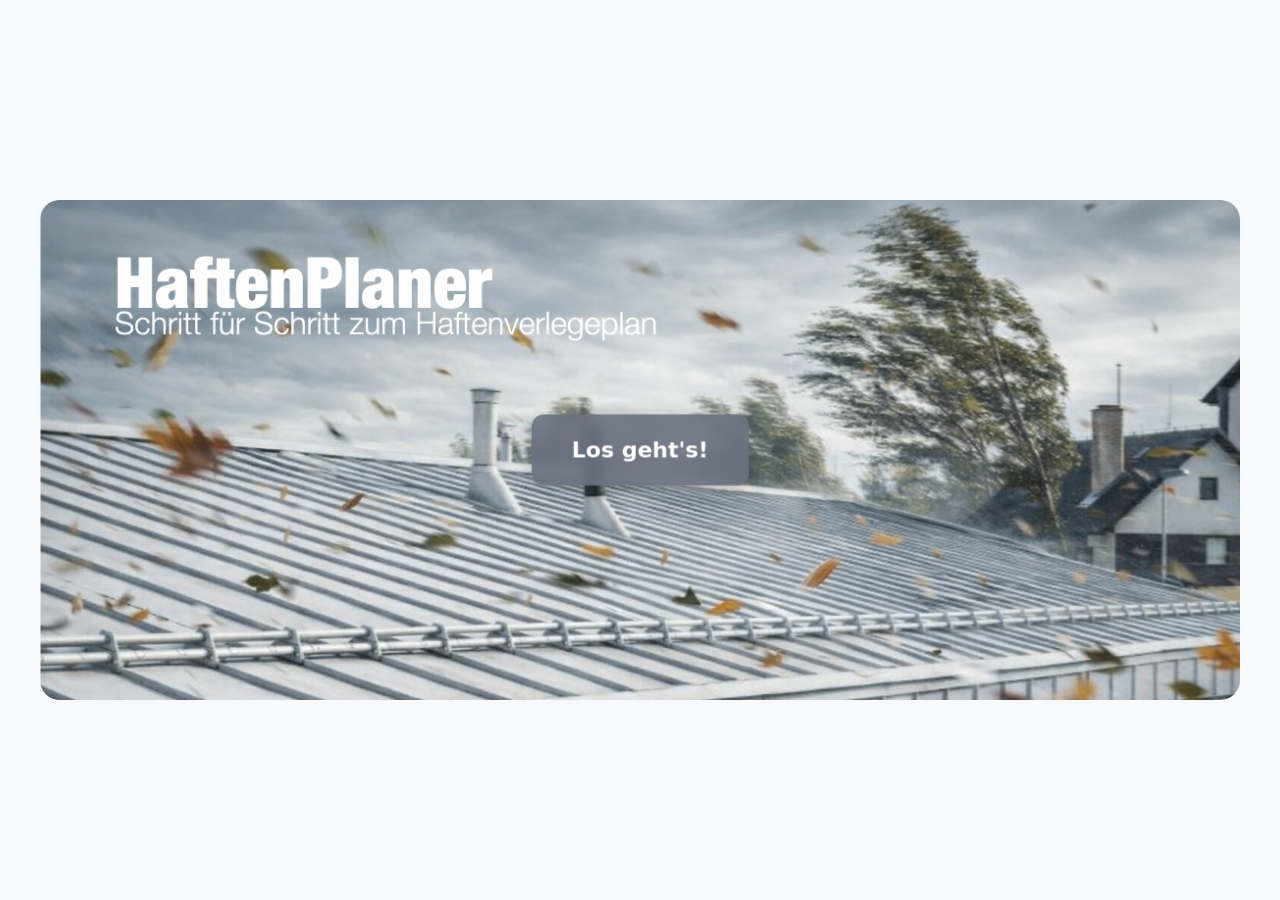
==== index.html @ 4fb02dac "Initial app setup for GitHub Pages" ====
<!DOCTYPE html>
<html lang="de">
  <head>
    <meta charset="UTF-8" />
    <meta name="viewport" content="width=device-width, initial-scale=1.0" />
    <title>Haftenverlegeplan verstehen</title>
    <link rel="stylesheet" href="css/styles.css" />
  </head>
  <body>
    <section id="landing-page" class="landing-page">
      <div class="image-container">
        <div id="welcome-banner" aria-hidden="true">
          <img
            class="welcome-hero-image"
            src="assets/images/welcome.jpg"
            alt="HaftenPlaner Startbild"
          />
        </div>
        <button id="enterApp" class="start-button" type="button">Los geht's!</button>
      </div>
    </section>

    <div id="app-content" class="hidden">
      <div class="app-shell">
        <div id="app-banner" class="hero-banner" aria-hidden="true">
          <div class="hero-overlay">
            <div class="hero-copy">
              <h1 class="hero-title">HaftenPlaner</h1>
              <p class="hero-subtitle">
                Schritt für Schritt zum Haftenverlegeplan am Beispiel
                <span class="hero-subtitle__accent">Pultdach</span>
              </p>
            </div>
            <div class="hero-top">
              <span class="hero-steps-label">Schritte</span>
            </div>
            <nav class="hero-steps" aria-label="Lernschritte" id="step-nav"></nav>
            <div id="example-bar" aria-label="Aktuelles Beispielgebäude">
              <span class="example-label">Beispielgebäude:</span>
              <span id="ex-roof" class="chip">Pultdach</span>
              <span id="ex-windzone" class="chip"></span>
              <span id="ex-height" class="chip"></span>
              <span id="ex-schar" class="chip"></span>
              <span id="ex-pitch" class="chip"></span>
              <span id="ex-e" class="chip"></span>
              <span id="ex-quarter" class="chip"></span>
              <span id="ex-tenth" class="chip"></span>
            </div>
          </div>
        </div>

        <main class="main-content">
          <section class="step-content content-card fade-enter" id="step-content" aria-live="polite"></section>
        </main>
      </div>
    </div>

    <div id="image-lightbox" class="image-lightbox" aria-hidden="true">
      <div class="image-lightbox__backdrop" data-lightbox-close="true"></div>
      <div class="image-lightbox__dialog" role="dialog" aria-modal="true" aria-label="Bildansicht">
        <button id="image-lightbox-close" class="image-lightbox__close" type="button" aria-label="Bild schließen">
          <span class="image-lightbox__close-glyph" aria-hidden="true">×</span>
        </button>
        <img id="image-lightbox-preview" class="image-lightbox__image" alt="" />
      </div>
    </div>

    <div id="example-lightbox" class="image-lightbox" aria-hidden="true">
      <div class="image-lightbox__backdrop" data-example-close="true"></div>
      <div class="image-lightbox__dialog example-lightbox__dialog" role="dialog" aria-modal="true" aria-label="Beispielansicht">
        <button id="example-lightbox-close" class="image-lightbox__close" type="button" aria-label="Beispiel schließen">
          <span class="image-lightbox__close-glyph" aria-hidden="true">×</span>
        </button>
        <div id="example-lightbox-content" class="example-lightbox__content"></div>
      </div>
    </div>

    <script src="js/app.js"></script>
  </body>
</html>
---- css/styles.css ----
:root {
  color-scheme: light;
  --bg: #f7f9fc;
  --card: #ffffff;
  --card-alt: #f1f4fb;
  --text: #222222;
  --muted: #555555;
  --primary: #2c5cc5;
  --accent: #27ae60;
  --border: #d9e2ec;
  --shadow: 0 8px 25px rgba(0, 0, 0, 0.08);
  --hero-glow: radial-gradient(circle at top right, rgba(44, 92, 197, 0.16), transparent 38%),
    radial-gradient(circle at bottom left, rgba(39, 174, 96, 0.14), transparent 28%);
}

* {
  box-sizing: border-box;
}

html {
  scroll-behavior: smooth;
}

body {
  margin: 0;
  min-height: 100vh;
  font-family: system-ui, -apple-system, Arial, sans-serif;
  line-height: 1.6;
  background:
    linear-gradient(180deg, rgba(255, 255, 255, 0.24), transparent 18%),
    var(--hero-glow),
    var(--bg);
  color: var(--text);
  transition: background 0.35s ease, color 0.35s ease;
}

#app-content {
  opacity: 0;
  transform: translateY(20px);
  transition: opacity 0.5s ease, transform 0.5s ease;
}

#app-content.hidden {
  display: none;
}

#app-content.visible {
  opacity: 1;
  transform: translateY(0);
}

button,
input {
  font: inherit;
}

button {
  cursor: pointer;
  border: 0;
  background: #2c5cc5;
  color: white;
  padding: 10px 20px;
  border-radius: 8px;
  transition: 0.2s;
}

button:hover {
  background: #1f4bb5;
}

.app-shell {
  width: min(1420px, calc(100% - 32px));
  margin: 0 auto;
  padding: 24px 0 56px;
}

.landing-page {
  height: 100vh;
  display: flex;
  justify-content: center;
  align-items: center;
  padding: 32px 16px;
  background: #f7f9fc;
  opacity: 1;
  transition: opacity 0.4s ease;
}

.image-container {
  position: relative;
  max-width: 1200px;
  width: 100%;
}

#welcome-banner {
  width: 100%;
  max-width: 1200px;
  margin: 40px auto;
  aspect-ratio: 2446 / 1020;
  height: auto;
  min-height: 0;
  max-height: none;
  position: relative;
  overflow: hidden;
  border-radius: 20px;
  background-color: #e5e7eb;
}

.welcome-hero-image {
  width: 100%;
  height: 100%;
  display: block;
  object-fit: contain;
  object-position: center;
  margin: 0;
  border-radius: 0;
  box-shadow: none;
}

.landing-page__inner {
  display: contents;
}

.landing-page__subtitle {
  display: none;
}

.app-topbar {
  display: flex;
  justify-content: flex-end;
  margin-bottom: 12px;
}

.eyebrow {
  margin: 0 0 10px;
  color: var(--primary);
  text-transform: uppercase;
  letter-spacing: 0.14em;
  font-size: 0.76rem;
  font-weight: 800;
}

h1,
h2,
h3,
.step-title,
.visual-card__title,
.result-box__title,
.checklist__title {
  font-family: system-ui, -apple-system, Arial, sans-serif;
  font-weight: 600;
  margin-bottom: 15px;
  letter-spacing: -0.02em;
}

h1 {
  margin: 0;
  font-size: clamp(2rem, 4vw, 3.4rem);
  line-height: 1.05;
}

.subtitle {
  margin: 12px 0 0;
  max-width: 700px;
  color: var(--muted);
  font-size: 1.05rem;
}

p {
  max-width: 700px;
  margin: 10px auto;
}

.hero-banner {
  height: 250px;
  margin-bottom: 25px;
}

#app-banner {
  width: min(100%, 1180px);
  height: 250px;
  margin: 0 0 20px;
  border-radius: 20px;
  overflow: hidden;
  position: sticky;
  top: 12px;
  background-image: url("../assets/images/BannerHaftenplaner.jpg?v=20260318");
  background-size: cover;
  background-position: 50% 62%;
  background-repeat: no-repeat;
  z-index: 12;
}

#app-banner::after {
  background: rgba(0, 0, 0, 0.2);
  z-index: 1;
}

#app-banner .hero-overlay {
  z-index: 2;
}

.hero-overlay {
  position: absolute;
  inset: 0;
  display: flex;
  flex-direction: column;
  justify-content: flex-start;
  padding: 20px;
  background: linear-gradient(
    to bottom,
    rgba(255, 255, 255, 0) 20%,
    rgba(255, 255, 255, 0.85) 100%
  );
}

.hero-copy {
  margin-bottom: 12px;
  max-width: min(700px, calc(100% - 560px));
  padding-top: 6px;
}

.hero-title {
  margin: 0 0 6px;
  font-family: "Helvetica Neue", Arial, sans-serif;
  font-size: clamp(2.8rem, 5vw, 4.6rem);
  font-weight: 900;
  font-stretch: condensed;
  letter-spacing: -0.04em;
  line-height: 0.95;
  color: rgba(255, 255, 255, 0.8);
  text-shadow: 0 10px 28px rgba(15, 23, 42, 0.18);
}

.hero-subtitle {
  margin: 0;
  max-width: 760px;
  font-family: "Helvetica Neue", Arial, sans-serif;
  font-size: clamp(1.02rem, 2vw, 1.32rem);
  font-weight: 300;
  letter-spacing: -0.01em;
  line-height: 1.18;
  color: rgba(255, 255, 255, 0.84);
  text-shadow: 0 8px 22px rgba(15, 23, 42, 0.16);
}

.hero-subtitle__accent {
  color: #b51700;
  font-weight: 500;
}

body.dark .hero-overlay,
body.dark-mode .hero-overlay {
  background: linear-gradient(
    to bottom,
    rgba(0, 0, 0, 0) 20%,
    rgba(0, 0, 0, 0.75) 100%
  );
}

.hero-top {
  display: flex;
  justify-content: flex-start;
  margin-bottom: 6px;
  max-width: calc(100% - 560px);
}

.hero-steps-label {
  font-family: "Helvetica Neue", Arial, sans-serif;
  font-size: 12px;
  font-weight: 700;
  letter-spacing: 1.2px;
  text-transform: uppercase;
  color: #6b7280;
}

body.dark .hero-steps-label,
body.dark-mode .hero-steps-label {
  color: #d1d5db;
}

.hero-steps {
  display: flex;
  gap: 10px;
  flex-wrap: wrap;
  justify-content: flex-start;
  align-items: center;
  margin-bottom: 0;
  max-width: calc(100% - 560px);
}

.hero-steps .step-nav__button {
  min-width: 46px;
  min-height: 42px;
  padding: 10px 14px;
  background: rgba(255, 255, 255, 0.8);
  backdrop-filter: blur(6px);
  border-radius: 12px;
  color: #222;
  border: none;
  font-weight: 600;
  box-shadow: 0 8px 18px rgba(0, 0, 0, 0.08);
  transition: all 0.25s ease;
  transform: scale(1);
}

.hero-steps .step-nav__button:hover,
.hero-steps .step-nav__button:focus-visible {
  background: rgba(255, 255, 255, 0.92);
  color: #222;
  outline: none;
  transform: scale(1.05);
}

.hero-steps .step-nav__button.is-active {
  background: linear-gradient(135deg, #3b82f6, #6366f1);
  color: white;
  transform: scale(1.12);
  animation: pulseStep 0.4s ease;
  box-shadow:
    0 0 0 2px rgba(255, 255, 255, 0.4),
    0 8px 20px rgba(59, 130, 246, 0.35);
}

body.dark .hero-steps .step-nav__button,
body.dark-mode .hero-steps .step-nav__button {
  background: rgba(30, 30, 30, 0.7);
  color: #e5e7eb;
}

body.dark .hero-steps .step-nav__button.is-active,
body.dark-mode .hero-steps .step-nav__button.is-active {
  box-shadow:
    0 0 0 2px rgba(255, 255, 255, 0.15),
    0 8px 20px rgba(59, 130, 246, 0.25);
}

@keyframes pulseStep {
  0% {
    transform: scale(1.12);
  }
  50% {
    transform: scale(1.18);
  }
  100% {
    transform: scale(1.12);
  }
}

.main-content {
  display: flex;
  justify-content: flex-start;
  width: min(100%, 1180px);
  max-width: 1180px;
  margin-right: 0;
}

#example-bar {
  position: absolute;
  top: 24px;
  right: 20px;
  width: min(560px, calc(100% - 620px));
  min-width: 480px;
  display: flex;
  flex-wrap: wrap;
  align-content: flex-start;
  justify-content: flex-start;
  gap: 14px;
  align-items: center;
  padding: 18px 22px;
  background:
    linear-gradient(135deg, rgba(255, 255, 255, 0.2), rgba(255, 255, 255, 0.08)),
    rgba(255, 255, 255, 0.12);
  border: 1px solid rgba(255, 255, 255, 0.24);
  border-radius: 18px;
  box-shadow: 0 14px 30px rgba(36, 52, 71, 0.14);
  font-weight: 500;
  z-index: 2;
  backdrop-filter: blur(14px);
  max-height: 210px;
  overflow: hidden;
  transition:
    opacity 0.4s ease,
    transform 0.4s ease,
    max-height 0.4s ease,
    padding-top 0.4s ease,
    padding-bottom 0.4s ease,
    border-width 0.4s ease;
}

#example-bar.hidden {
  opacity: 0;
  transform: translateY(-10px);
  pointer-events: none;
  max-height: 0;
  padding-top: 0;
  padding-bottom: 0;
  border-width: 0;
}

#example-bar span {
  min-height: 46px;
  display: inline-flex;
  align-items: center;
  font-size: 16px;
  background: rgba(255, 255, 255, 0.96);
  color: #1f2937;
  padding: 10px 16px;
  border-radius: 12px;
  border: 1px solid rgba(47, 128, 237, 0.08);
  box-shadow: 0 6px 16px rgba(36, 52, 71, 0.08);
  transition: transform 0.25s ease, box-shadow 0.25s ease, background 0.25s ease;
}

.chip.active {
  background: #dcfce7;
  color: #166534;
  border: 1px solid rgba(22, 101, 52, 0.2);
  font-weight: 600;
  box-shadow: 0 4px 10px rgba(34, 197, 94, 0.2);
}

.example-label {
  font-weight: 600;
  color: rgba(255, 255, 255, 0.92);
  margin-right: 0;
  background: transparent;
  box-shadow: none;
  padding: 0;
}

body.dark #example-bar,
body.dark-mode #example-bar {
  background:
    linear-gradient(135deg, rgba(44, 92, 197, 0.16), rgba(39, 174, 96, 0.1)),
    rgba(30, 30, 30, 0.92);
  border-color: rgba(255, 255, 255, 0.08);
}

body.dark #example-bar span,
body.dark-mode #example-bar span {
  background: rgba(30, 30, 30, 0.88);
  color: #e5e7eb;
  border-color: rgba(255, 255, 255, 0.08);
  box-shadow: none;
}

body.dark .chip.active,
body.dark-mode .chip.active {
  background: #1f3d2b;
  color: #d1fae5;
  border: 1px solid rgba(16, 185, 129, 0.3);
  box-shadow: 0 4px 10px rgba(16, 185, 129, 0.16);
}

body.dark .example-label,
body.dark-mode .example-label {
  background: transparent;
  color: #d1d5db;
}

#example-bar span.is-new {
  animation: examplePulse 0.7s ease;
  background: color-mix(in srgb, var(--accent) 16%, white);
  border-color: color-mix(in srgb, var(--accent) 34%, transparent);
  box-shadow: 0 10px 22px rgba(39, 174, 96, 0.16);
}

#example-bar span:empty {
  display: none;
}

@keyframes examplePulse {
  0% {
    transform: translateY(6px) scale(0.96);
    opacity: 0;
  }
  55% {
    transform: translateY(-2px) scale(1.03);
    opacity: 1;
  }
  100% {
    transform: translateY(0) scale(1);
    opacity: 1;
  }
}

.content-card {
  width: min(1220px, 100%);
  padding: clamp(22px, 4vw, 38px);
  background: var(--card);
  border: 1px solid var(--border);
  border-radius: 20px;
  box-shadow: var(--shadow);
  overflow: visible;
  margin-top: 10px;
}

.content-card.no-example {
  margin-top: 0;
  padding-top: 10px;
}

.step-content {
  background: #ffffff;
  border-radius: 20px;
  box-shadow: 0 10px 25px rgba(0, 0, 0, 0.05);
}

body.dark .step-content,
body.dark-mode .step-content {
  background: #1e1e1e;
  box-shadow: none;
}

.step {
  margin: 0;
}

section {
  margin-top: 0;
}

.step-inner {
  max-width: 1100px;
  margin: 0 auto;
  padding: 20px 25px;
}

.fade-enter {
  animation: fadeSlide 0.4s ease;
}

@keyframes fadeSlide {
  from {
    opacity: 0;
    transform: translateY(10px);
  }
  to {
    opacity: 1;
    transform: translateY(0);
  }
}

.hero-grid,
.step-grid,
.final-grid {
  display: grid;
  gap: 24px;
}

.hero-grid {
  grid-template-columns: 1.1fr 0.9fr;
  align-items: center;
}

.step-grid {
  grid-template-columns: 1.05fr 0.95fr;
}

.step-grid--step2 {
  grid-template-columns: minmax(0, 0.96fr) minmax(0, 1.04fr);
  column-gap: 30px;
  align-items: center;
}

.step-grid--step2 > * {
  min-width: 0;
}

.step-grid--step5 {
  grid-template-columns: minmax(0, 1.08fr) minmax(360px, 0.92fr);
  align-items: start;
}

.step-grid--windzone {
  align-items: center;
}

.final-grid {
  grid-template-columns: 1fr 0.95fr;
}

.step-tag {
  display: inline-flex;
  align-items: center;
  gap: 8px;
  padding: 0;
  border-radius: 0;
  background: transparent;
  color: var(--primary);
  font-weight: 600;
  letter-spacing: 1px;
  text-transform: uppercase;
  font-size: 14px;
}

.step-title {
  margin: 16px 0 12px;
  font-size: clamp(1.7rem, 3vw, 2.6rem);
}

.lead,
.step-copy p,
.checklist-note,
.result-box p,
.info-list li,
.callout,
.formula-box,
.interactive-panel p,
.visual-caption {
  color: var(--muted);
  line-height: 1.7;
}

.step-copy p,
.lead {
  margin: 0 0 14px;
}

.button-row {
  display: flex;
  flex-wrap: wrap;
  gap: 12px;
  margin-top: 28px;
}

.button-row--center {
  justify-content: center;
}

.primary-btn,
.secondary-btn,
.ghost-btn {
  display: inline-flex;
  align-items: center;
  justify-content: center;
  gap: 10px;
  min-height: 44px;
  padding: 10px 20px;
  border-radius: 8px;
  font-weight: 600;
  transition: transform 0.25s ease, box-shadow 0.25s ease, background 0.25s ease;
}

.primary-btn {
  background: #2c5cc5;
  color: #fff;
  box-shadow: 0 8px 20px rgba(44, 92, 197, 0.2);
}

.secondary-btn {
  background: #2c5cc5;
  color: #fff;
  border: none;
}

.ghost-btn {
  background: #2c5cc5;
  color: #fff;
  border: none;
}

.primary-btn:hover,
.secondary-btn:hover,
.ghost-btn:hover {
  transform: translateY(-2px);
}

.primary-button {
  display: inline-flex;
  align-items: center;
  justify-content: center;
  background: #2c5cc5;
  color: white;
  padding: 14px 28px;
  border-radius: 8px;
  border: none;
  font-size: 18px;
  font-weight: 800;
  cursor: pointer;
  transition: transform 0.2s ease, box-shadow 0.2s ease;
  box-shadow: 0 8px 20px rgba(44, 92, 197, 0.2);
}

.primary-button:hover {
  transform: translateY(-2px);
  box-shadow: 0 6px 14px rgba(0, 0, 0, 0.15);
}

.start-button {
  position: absolute;
  top: 50%;
  left: 50%;
  transform: translate(-50%, -50%);
  z-index: 3;
  background: rgba(107, 114, 128, 0.9);
  color: white;
  padding: 18px 40px;
  border-radius: 12px;
  border: none;
  font-size: 22px;
  font-weight: 800;
  margin-top: 0;
  cursor: pointer;
  transition: all 0.2s ease;
  backdrop-filter: blur(6px);
  box-shadow: 0 6px 20px rgba(0, 0, 0, 0.2);
}

.start-button:hover {
  background: #4b5563;
  transform: translate(-50%, -50%) scale(1.03);
  box-shadow: 0 6px 20px rgba(0, 0, 0, 0.2);
}

body.dark-mode .start-button {
  background: rgba(107, 114, 128, 0.9);
}

img {
  margin: 30px auto;
  display: block;
  border-radius: 10px;
  box-shadow: 0 10px 30px rgba(0, 0, 0, 0.15);
}

.welcome-image {
  width: 100%;
  border-radius: 12px;
  box-shadow: 0 15px 40px rgba(0, 0, 0, 0.2);
  margin-bottom: 0;
  animation: fadeIn 1s ease;
}

@keyframes fadeIn {
  from {
    opacity: 0;
    transform: translateY(20px);
  }
  to {
    opacity: 1;
    transform: translateY(0);
  }
}

.windzone-visual {
  display: flex;
  justify-content: center;
}

.windzone-copy {
  max-width: 100%;
  margin: 0;
  text-align: left;
}

.windzone-map {
  display: block;
  margin: 0;
  max-width: 700px;
  width: 100%;
  border-radius: 10px;
  box-shadow: 0 10px 30px rgba(0, 0, 0, 0.15);
}

.step1-body {
  margin-top: 0;
  display: grid;
  grid-template-columns: minmax(0, 1fr) minmax(360px, 0.95fr);
  gap: 24px;
  align-items: start;
}

.step1-image {
  position: relative;
  width: 100%;
}

.image-click-badge {
  position: absolute;
  top: 14px;
  right: 14px;
  z-index: 1;
  display: inline-flex;
  align-items: center;
  justify-content: center;
  width: 58px;
  height: 58px;
  border-radius: 999px;
  background: rgba(107, 114, 128, 0.92);
  color: #f8fafc;
  font-size: 0.88rem;
  font-weight: 800;
  letter-spacing: 0.02em;
  box-shadow: 0 10px 24px rgba(15, 23, 42, 0.16);
  pointer-events: none;
}

.example-image {
  display: block;
  margin: 30px auto;
  max-width: 900px;
  width: 95%;
  border-radius: 10px;
  box-shadow: 0 12px 30px rgba(0, 0, 0, 0.18);
}

.centered-step {
  max-width: 900px;
  margin: 0 auto;
  text-align: center;
}

.centered-step p {
  max-width: 750px;
  margin: 0 auto 18px auto;
  text-align: center;
}

.centered-step .example-image {
  display: block;
  margin: 30px auto;
  max-width: 900px;
  width: 95%;
}

.step3-layout {
  width: 100%;
  max-width: none;
  margin: 0;
  text-align: left;
  box-shadow: none;
}

.step3-body {
  display: grid;
  grid-template-columns: minmax(0, 1fr) minmax(300px, 0.9fr);
  gap: 24px;
  align-items: start;
}

.step3-layout p {
  max-width: none;
  margin: 0 0 18px;
  text-align: left;
}

#step3 h2,
#step3 h3 {
  text-align: left;
}

.step3-layout .result-box {
  text-align: left;
  max-width: 420px;
  padding: 14px 16px;
  margin-top: 0;
  justify-self: end;
}

.step3-layout .example-image {
  display: block;
  margin: 14px auto 0;
  max-width: 390px;
  width: 100%;
}

#step3 .example-text {
  max-width: 720px;
  margin: 20px 0 0;
  text-align: left;
}

.expandable-example {
  position: relative;
  cursor: zoom-in;
  transition: transform 0.25s ease, box-shadow 0.25s ease;
}

.expandable-example:hover {
  transform: translateY(-2px);
  box-shadow: 0 18px 36px rgba(15, 23, 42, 0.16);
}

.example-click-badge {
  top: 16px;
  right: 16px;
}

.step-panel {
  display: grid;
  gap: 24px;
}

.step2-visual-layout {
  display: block;
  justify-self: end;
  width: 100%;
  max-width: 500px;
  margin-left: auto;
}

.graphic-container {
  width: 100%;
  max-width: 500px;
  overflow: hidden;
  border-radius: 20px;
  position: relative;
}

.graphic-container img,
.graphic-container canvas,
.graphic-container svg {
  width: 100%;
  height: auto;
  display: block;
}

.simulation-wrapper {
  position: relative;
  width: 100%;
}

.wind-container {
  display: flex;
  gap: 20px;
  align-items: center;
}

.wind-area {
  position: relative;
  width: 100%;
  height: 320px;
  border-radius: 16px;
  background: white;
  overflow: hidden;
  border: 1px solid var(--border);
}

.wind-gradient {
  position: absolute;
  width: 100%;
  height: 100%;
  background: linear-gradient(
    to top,
    rgba(59, 130, 246, 0.05),
    rgba(59, 130, 246, 0.15),
    rgba(59, 130, 246, 0.25)
  );
  transition: opacity 0.3s ease, background 0.3s ease;
}

.building {
  position: absolute;
  bottom: 0;
  right: 60px;
  width: 90px;
  height: 60%;
  background: #d1d5db;
  border-radius: 6px 6px 0 0;
  transition: height 0.3s ease, box-shadow 0.3s ease;
}

.building::before {
  content: "";
  position: absolute;
  top: -14px;
  left: -4px;
  width: 98px;
  height: 16px;
  background: #bfc7d4;
  clip-path: polygon(0 100%, 14% 28%, 100% 0, 100% 100%);
  border-radius: 6px 6px 0 0;
}

.wind-lines {
  position: absolute;
  inset: 0;
  pointer-events: none;
}

.arrow {
  position: absolute;
  display: flex;
  align-items: center;
  opacity: 0.6;
  transition: width 0.3s ease, opacity 0.3s ease, height 0.3s ease;
  animation: windMove 6s linear infinite;
}

.arrow::before {
  content: "";
  height: 100%;
  background: linear-gradient(to right, rgba(107, 114, 128, 0.4), rgba(107, 114, 128, 0.9));
  border-radius: 50px;
  flex-grow: 1;
}

.arrow::after {
  content: "";
  width: 0;
  height: 0;
  border-top: 6px solid transparent;
  border-bottom: 6px solid transparent;
  border-left: 10px solid #6b7280;
  margin-left: 4px;
}

.a1 { top: 70%; width: 60%; left: 0; height: 2px; opacity: 0.4; }
.a2 { top: 55%; width: 70%; left: 0; height: 3px; opacity: 0.5; }
.a3 { top: 40%; width: 80%; left: 0; height: 4px; opacity: 0.6; }
.a4 { top: 25%; width: 90%; left: 0; height: 6px; opacity: 0.8; }

@keyframes windMove {
  0% { transform: translateX(-10px); }
  100% { transform: translateX(10px); }
}

.label-top,
.label-bottom {
  position: absolute;
  left: 10px;
  font-size: 0.9rem;
  color: #475569;
  z-index: 2;
}

.label-top {
  top: 10px;
}

.label-bottom {
  bottom: 10px;
}

.height-slider {
  writing-mode: bt-lr;
  -webkit-appearance: slider-vertical;
  height: 260px;
  width: 24px;
  accent-color: var(--primary);
  cursor: pointer;
}

.wind-visual__meter {
  position: absolute;
  left: 14px;
  bottom: 36px;
  z-index: 2;
  display: grid;
  justify-items: center;
  padding: 8px 10px;
  border-radius: 12px;
  background: rgba(255, 255, 255, 0.9);
  border: 1px solid rgba(15, 23, 42, 0.08);
  box-shadow: 0 8px 20px rgba(15, 23, 42, 0.08);
}

.step-grid--step2 .info-list strong {
  font-family: system-ui, -apple-system, Arial, sans-serif;
  font-weight: 600;
}

.info-inline {
  margin-top: 12px;
  padding: 10px 14px;
  border-radius: 12px;
  background: #f3f4f6;
  max-width: 420px;
  min-height: 138px;
  display: grid;
  align-content: start;
  font-size: 14px;
  line-height: 1.4;
}

.info-inline strong {
  display: block;
  font-size: 13px;
  font-weight: 600;
  margin-bottom: 4px;
  color: #374151;
}

.info-inline p {
  margin: 0;
  font-size: 13px;
  color: #4b5563;
  min-height: 72px;
}

body.dark .wind-area,
body.dark-mode .wind-area {
  background: #1e1e1e;
}

body.dark .building,
body.dark-mode .building {
  background: #64748b;
}

body.dark .building::before,
body.dark-mode .building::before {
  background: #94a3b8;
}

body.dark .arrow::before,
body.dark-mode .arrow::before {
  background: linear-gradient(to right, rgba(148, 163, 184, 0.35), rgba(148, 163, 184, 0.9));
}

body.dark .arrow::after,
body.dark-mode .arrow::after {
  border-left-color: #94a3b8;
}

body.dark .label-top,
body.dark-mode .label-top,
body.dark .label-bottom,
body.dark-mode .label-bottom {
  color: #cbd5e1;
}

body.dark .wind-visual__meter,
body.dark-mode .wind-visual__meter {
  background: rgba(30, 30, 30, 0.88);
  border-color: rgba(255, 255, 255, 0.08);
  box-shadow: none;
}

body.dark .info-inline,
body.dark-mode .info-inline {
  background: #2a2a2a;
  color: #e5e7eb;
}

body.dark .info-inline strong,
body.dark-mode .info-inline strong {
  color: #f3f4f6;
}

body.dark .info-inline p,
body.dark-mode .info-inline p {
  color: #d1d5db;
}

.wind-height-visual__building {
  position: relative;
  overflow: hidden;
  width: 96px;
  height: 210px;
  border-radius: 18px 18px 8px 8px;
  background:
    linear-gradient(180deg, rgba(255, 255, 255, 0.96), rgba(220, 228, 238, 0.96)),
    repeating-linear-gradient(
      180deg,
      transparent 0 30px,
      rgba(36, 52, 71, 0.05) 30px 32px
    );
  border: 2px solid rgba(36, 52, 71, 0.22);
  box-shadow: 0 22px 38px rgba(15, 23, 42, 0.14);
  transition: height 0.25s ease, width 0.25s ease, box-shadow 0.25s ease;
}

.wind-height-visual__roof {
  position: absolute;
  left: -6px;
  right: -6px;
  top: -18px;
  height: 24px;
  background: linear-gradient(180deg, rgba(97, 118, 145, 0.96), rgba(68, 87, 112, 0.98));
  clip-path: polygon(6% 100%, 22% 14%, 78% 14%, 94% 100%);
  box-shadow: 0 8px 16px rgba(15, 23, 42, 0.18);
}

.wind-height-visual__building::before {
  content: '';
  position: absolute;
  inset: 16px 14px 36px;
  background:
    linear-gradient(rgba(120, 179, 255, 0.9), rgba(84, 150, 240, 0.9)) 0 0 / 18px 24px repeat,
    linear-gradient(90deg, rgba(255, 255, 255, 0.45) 0 2px, transparent 2px 18px) 0 0 / 18px 24px repeat,
    linear-gradient(rgba(255, 255, 255, 0.28) 0 2px, transparent 2px 24px) 0 0 / 18px 24px repeat;
  opacity: 0.9;
  border-radius: 8px;
  mask-image: linear-gradient(180deg, black 0%, black 88%, transparent 100%);
}

.wind-height-visual__building::after {
  content: '';
  position: absolute;
  left: 50%;
  bottom: 0;
  width: 24px;
  height: 30px;
  transform: translateX(-50%);
  border-radius: 8px 8px 0 0;
  background: linear-gradient(180deg, rgba(111, 131, 156, 0.92), rgba(72, 90, 114, 0.96));
  box-shadow: inset 0 0 0 1px rgba(255, 255, 255, 0.12);
}

.wind-height-visual__line {
  position: absolute;
  left: 12%;
  right: 28%;
  height: 32px;
  animation: windFlow 2.2s linear infinite;
  transform-origin: left center;
  filter: drop-shadow(0 2px 3px rgba(36, 52, 71, 0.08));
}

.wind-height-visual__line path {
  fill: none;
  stroke: rgba(36, 52, 71, 0.72);
  stroke-width: 3;
  stroke-linecap: round;
}

.wind-height-visual__line--1 { top: 84%; width: 22%; opacity: 0.2; animation-duration: 3.6s; transform: rotate(-2deg); }
.wind-height-visual__line--2 { top: 78%; width: 28%; opacity: 0.24; animation-duration: 3.3s; transform: rotate(1deg); }
.wind-height-visual__line--3 { top: 71%; width: 34%; opacity: 0.28; animation-duration: 3s; transform: rotate(-3deg); }
.wind-height-visual__line--4 { top: 64%; width: 40%; opacity: 0.34; animation-duration: 2.7s; transform: rotate(2deg); }
.wind-height-visual__line--5 { top: 57%; width: 48%; opacity: 0.4; animation-duration: 2.5s; transform: rotate(-2deg); }
.wind-height-visual__line--6 { top: 50%; width: 56%; opacity: 0.48; animation-duration: 2.2s; transform: rotate(2deg); }
.wind-height-visual__line--7 { top: 43%; width: 64%; opacity: 0.58; animation-duration: 1.95s; transform: rotate(-1deg); }
.wind-height-visual__line--8 { top: 36%; width: 72%; opacity: 0.68; animation-duration: 1.7s; transform: rotate(2deg); }
.wind-height-visual__line--9 { top: 29%; width: 80%; opacity: 0.76; animation-duration: 1.5s; transform: rotate(-2deg); }
.wind-height-visual__line--10 { top: 23%; width: 86%; opacity: 0.84; animation-duration: 1.35s; transform: rotate(2deg); }
.wind-height-visual__line--11 { top: 17%; width: 90%; opacity: 0.9; animation-duration: 1.2s; transform: rotate(-3deg); }
.wind-height-visual__line--12 { top: 11%; width: 94%; opacity: 0.96; animation-duration: 1.05s; transform: rotate(1deg); }

@keyframes windFlow {
  from {
    transform: translateX(-16px);
  }
  to {
    transform: translateX(16px);
  }
}

@keyframes windGustMid {
  0% {
    transform: translateX(-24px) translateY(0);
  }
  30% {
    transform: translateX(8px) translateY(-2px);
  }
  65% {
    transform: translateX(18px) translateY(1px);
  }
  100% {
    transform: translateX(28px) translateY(0);
  }
}

@keyframes windGustTop {
  0% {
    transform: translateX(-34px) translateY(0) scaleX(0.96);
  }
  20% {
    transform: translateX(2px) translateY(-4px) scaleX(1.02);
  }
  45% {
    transform: translateX(24px) translateY(2px) scaleX(1.08);
  }
  70% {
    transform: translateX(42px) translateY(-3px) scaleX(1.04);
  }
  100% {
    transform: translateX(56px) translateY(0) scaleX(0.98);
  }
}

.card,
.placeholder-image,
.visual-card,
.result-box,
.interactive-panel,
.checklist-box,
.warning-box,
.table-placeholder,
.simulation-card {
  background: white;
  padding: 20px;
  border-radius: 12px;
  box-shadow: 0 8px 25px rgba(0, 0, 0, 0.08);
  border: 1px solid var(--border);
}

.placeholder-image,
.visual-card {
  position: relative;
  min-height: 280px;
  overflow: hidden;
}

.placeholder-image::before,
.visual-card::before {
  content: '';
  position: absolute;
  inset: 0;
  background:
    linear-gradient(130deg, transparent 0%, rgba(255, 255, 255, 0.06) 45%, transparent 100%),
    repeating-linear-gradient(135deg, transparent 0 18px, rgba(47, 128, 237, 0.05) 18px 19px);
  pointer-events: none;
}

.placeholder-image__content,
.visual-card__content {
  position: relative;
  z-index: 1;
  display: flex;
  flex-direction: column;
  justify-content: flex-end;
  gap: 12px;
  height: 100%;
  padding: 24px;
}

.placeholder-label,
.visual-card__eyebrow {
  display: inline-flex;
  align-self: flex-start;
  padding: 7px 10px;
  border-radius: 999px;
  background: color-mix(in srgb, var(--primary) 13%, var(--card));
  color: var(--primary);
  font-size: 0.75rem;
  font-weight: 800;
  letter-spacing: 0.04em;
  text-transform: uppercase;
}

.visual-card__title,
.result-box__title,
.checklist__title {
  margin: 0;
  font-size: 1.2rem;
}

.info-list,
.checklist {
  margin: 0;
  padding: 0;
  list-style: none;
}

.info-list li,
.checklist li {
  display: flex;
  align-items: flex-start;
  gap: 12px;
  padding: 12px 0;
  border-bottom: 1px solid color-mix(in srgb, var(--border) 75%, transparent);
}

.info-list li:last-child,
.checklist li:last-child {
  border-bottom: 0;
}

.checklist-item {
  display: flex;
  align-items: center;
  gap: 14px;
  width: 100%;
  cursor: pointer;
}

.checklist-item input[type='checkbox'] {
  width: 18px;
  height: 18px;
  margin: 0;
  accent-color: var(--accent);
  cursor: pointer;
}

.checklist-item span {
  flex: 1;
}

.info-list strong,
.metric-chip strong {
  color: var(--text);
}

.zone-list {
  gap: 14px;
}

.zone-list li {
  justify-content: space-between;
  align-items: center;
}

.zone-badge {
  display: inline-block;
  background: #e8f1ff;
  color: #2c5cc5;
  padding: 4px 8px;
  border-radius: 6px;
  font-weight: 600;
  margin-left: 6px;
}

.zone-summary {
  margin-top: 16px;
}

.zone-explanation {
  display: grid;
  gap: 8px;
  margin: 18px 0 8px;
}

.zone-explanation p {
  margin: 0;
}

.step5-tools {
  display: grid;
  grid-template-columns: minmax(260px, 1fr) minmax(280px, 0.78fr);
  gap: 18px;
  align-items: start;
  margin-top: 16px;
}

.step5-tools > * {
  min-width: 0;
}

.zone-summary__row {
  display: flex;
  align-items: center;
  justify-content: space-between;
  gap: 16px;
  padding: 10px 0;
  border-bottom: 1px solid var(--border);
}

.zone-summary__row:last-child {
  border-bottom: 0;
}

.reference-figure {
  margin: 0;
  display: grid;
  gap: 12px;
  width: 100%;
  max-width: 100%;
}

.step5-reference {
  position: sticky;
  top: 320px;
  align-self: start;
  width: 100%;
  min-width: 0;
  max-width: 100%;
  margin-top: 140px;
  overflow: visible;
}

.reference-figure .visual-caption:empty {
  display: none;
}

.reference-image {
  display: block;
  width: 100%;
  max-width: 100%;
  min-height: 0;
  max-height: calc(100vh - 360px);
  object-fit: contain;
  border-radius: 24px;
  border: 1px solid var(--border);
  box-shadow: 0 16px 34px rgba(15, 23, 42, 0.14);
  background: color-mix(in srgb, var(--card-alt) 80%, white);
  padding: 12px;
}

.pitch-panel {
  display: grid;
  gap: 14px;
  align-self: start;
  min-width: 0;
  max-width: 320px;
  padding: 24px 26px;
}

.pitch-panel label {
  font-weight: 700;
}

.pitch-slider-wrap {
  position: relative;
  padding-top: 16px;
}

.pitch-slider-wrap input[type='range'] {
  width: 100%;
}

.pitch-threshold {
  position: absolute;
  top: 0;
  left: 62.5%;
  transform: translateX(-50%);
  display: grid;
  justify-items: center;
  gap: 6px;
  pointer-events: none;
}

.pitch-threshold__line {
  width: 2px;
  height: 28px;
  border-radius: 999px;
  background: #e63946;
  box-shadow: 0 0 0 3px rgba(230, 57, 70, 0.12);
}

.pitch-threshold__label {
  padding: 4px 8px;
  border-radius: 999px;
  background: rgba(230, 57, 70, 0.1);
  color: #b4232c;
  font-size: 0.76rem;
  font-weight: 800;
}

.metric-row {
  display: flex;
  flex-wrap: wrap;
  gap: 12px;
  margin: 18px 0 0;
}

.metric-chip {
  padding: 12px 14px;
  border-radius: 16px;
  background: color-mix(in srgb, var(--primary) 10%, var(--card));
  border: 1px solid color-mix(in srgb, var(--primary) 24%, var(--border));
}

.formula-grid,
.input-grid,
.result-grid,
.plan-grid {
  display: grid;
  gap: 16px;
}

.formula-grid {
  grid-template-columns: repeat(auto-fit, minmax(180px, 1fr));
  margin-bottom: 20px;
}

.formula-box,
.result-box,
.interactive-panel,
.checklist-box,
.warning-box,
.table-placeholder,
.simulation-card {
  padding: 20px;
}

.formula {
  font-size: 20px;
  font-weight: 600;
  margin: 12px 0;
}

.input-grid,
.result-grid {
  grid-template-columns: repeat(auto-fit, minmax(180px, 1fr));
}

label {
  display: grid;
  gap: 8px;
  font-weight: 700;
}

input[type='number'],
input[type='text'],
input[type='range'] {
  width: 100%;
}

input[type='number'],
input[type='text'] {
  padding: 12px 14px;
  color: var(--text);
  background: var(--card);
  border: 1px solid var(--border);
  border-radius: 14px;
}

.result-check {
  display: inline-flex;
  align-items: center;
  gap: 10px;
  margin-top: 4px;
  font-weight: 700;
}

.result-check input[type='checkbox'] {
  width: 18px;
  height: 18px;
  margin: 0;
  accent-color: var(--accent);
}

.input-hint {
  font-size: 13px;
  color: #6b7280;
  margin-top: 8px;
}

body.dark .input-hint,
body.dark-mode .input-hint {
  color: #9ca3af;
}

input[type='range'] {
  accent-color: var(--primary);
}

.result-box {
  display: grid;
  gap: 12px;
}

.result-value {
  font-family: system-ui, -apple-system, Arial, sans-serif;
  font-weight: 600;
  font-size: clamp(1.8rem, 4vw, 2.6rem);
  color: var(--accent);
}

.badge-row {
  display: flex;
  flex-wrap: wrap;
  gap: 10px;
}

.badge {
  display: inline-flex;
  align-items: center;
  gap: 8px;
  padding: 8px 12px;
  border-radius: 999px;
  background: color-mix(in srgb, var(--accent) 12%, var(--card));
  color: var(--text);
  border: 1px solid color-mix(in srgb, var(--accent) 32%, var(--border));
  font-weight: 700;
}

.plan-grid {
  grid-template-columns: repeat(5, minmax(0, 1fr));
  align-items: end;
  min-height: 220px;
}

.plan-column {
  border-radius: 16px 16px 10px 10px;
  background: linear-gradient(180deg, color-mix(in srgb, var(--primary) 24%, transparent), color-mix(in srgb, var(--primary) 8%, var(--card-alt)));
  border: 1px solid color-mix(in srgb, var(--primary) 18%, var(--border));
  position: relative;
}

.plan-column--edge {
  height: 94%;
}

.plan-column--mid {
  height: 58%;
}

.plan-column--transition {
  height: 76%;
}

.plan-column span {
  position: absolute;
  bottom: 12px;
  left: 50%;
  transform: translateX(-50%);
  font-size: 0.8rem;
  font-weight: 800;
}

.table-placeholder {
  display: grid;
  gap: 12px;
}

.table-row {
  display: grid;
  grid-template-columns: 1.2fr 1fr 1fr;
  gap: 12px;
  padding-bottom: 12px;
  border-bottom: 1px solid color-mix(in srgb, var(--border) 75%, transparent);
}

.table-row:last-child {
  padding-bottom: 0;
  border-bottom: 0;
}

.table-row span:first-child {
  font-weight: 700;
  color: var(--text);
}

.callout,
.merke {
  background: #e8f1ff;
  border-left: 4px solid #2c5cc5;
  padding: 12px;
  border-radius: 8px;
  margin: 20px auto;
  max-width: 650px;
}

.hinweis {
  background: #f1f4fb;
  padding: 12px;
  border-radius: 8px;
  margin: 20px auto;
  max-width: 650px;
}

.achtung,
.attention-box {
  background: #fff3cd;
  padding: 12px;
  border-radius: 8px;
  margin: 20px auto;
  max-width: 650px;
}

.pill-group {
  margin: 10px 0;
}

.pill {
  display: inline-block;
  padding: 6px 12px;
  border-radius: 999px;
  background: #e0f2fe;
  color: #0369a1;
  font-weight: 600;
  font-size: 0.9rem;
  margin: 4px 6px 4px 0;
  box-shadow: 0 2px 6px rgba(0, 0, 0, 0.08);
}

body.dark .pill,
body.dark-mode .pill {
  background: #1e3a8a;
  color: #bfdbfe;
}

.checklist-box {
  align-self: start;
}

.checklist li::before {
  content: none;
}

.warning-box {
  background: #fff3cd;
}

.step4-graphic {
  width: 100%;
  max-width: 700px;
  margin: 30px auto;
  background: transparent;
  border-radius: 0;
  padding: 0;
  box-shadow: none;
}

.step4-graphic img {
  display: block;
  width: 100%;
  height: auto;
  border-radius: 10px;
}

body.dark .step4-graphic,
body.dark-mode .step4-graphic {
  background: transparent;
  box-shadow: none;
}

.reference-image {
  display: block;
  width: 100%;
  border-radius: 12px;
}

.visual-placeholder {
  display: grid;
  align-content: center;
  justify-items: start;
  gap: 14px;
  min-height: 320px;
  padding: 32px;
  border: 1.5px dashed rgba(47, 128, 237, 0.3);
  border-radius: 18px;
  background: linear-gradient(135deg, rgba(47, 128, 237, 0.08), rgba(39, 174, 96, 0.08));
  color: var(--text);
}

.visual-placeholder--large {
  min-height: 360px;
}

.visual-placeholder__eyebrow {
  display: inline-flex;
  align-items: center;
  padding: 6px 12px;
  border-radius: 999px;
  background: rgba(47, 128, 237, 0.12);
  color: var(--primary);
  font-size: 0.82rem;
  font-weight: 700;
  letter-spacing: 0.08em;
  text-transform: uppercase;
}

.visual-placeholder strong {
  font-size: 1.4rem;
  line-height: 1.25;
}

.visual-placeholder p {
  max-width: 38rem;
  margin: 0;
}

.h5p-frame {
  width: 100%;
  max-width: 820px;
  height: 760px;
  border: none;
  margin: 20px auto;
  display: block;
  box-shadow: 0 10px 30px rgba(0, 0, 0, 0.15);
  border-radius: 10px;
  background: white;
  overflow: auto;
}

.step8-container {
  display: flex;
  flex-direction: column;
  gap: 25px;
}

.step8-text {
  text-align: left;
  max-width: 600px;
  margin: 0;
}

.step8-text p {
  margin-left: 0;
  margin-right: 0;
}

.step8-h5p {
  display: flex;
  justify-content: center;
}

.step8-input {
  display: flex;
  flex-direction: column;
  gap: 20px;
}

.step8-navigation {
  margin-top: 30px;
  display: flex;
  justify-content: center;
}

.next-button {
  padding: 12px 26px;
  border-radius: 12px;
  background: #3b82f6;
  color: white;
  border: none;
  font-weight: 600;
  cursor: pointer;
}

.input-group {
  max-width: 500px;
  margin: 40px auto 0;
  text-align: center;
  background: white;
  padding: 20px;
  border-radius: 12px;
  box-shadow: 0 8px 20px rgba(0, 0, 0, 0.08);
}

.input-group h3,
.input-group p {
  margin-left: auto;
  margin-right: auto;
}

.input-group input {
  width: 100%;
  padding: 10px;
  margin: 10px 0;
  border-radius: 6px;
  border: 1px solid #ccc;
}

.input-group button {
  margin-top: 10px;
  padding: 10px 20px;
  background: #2c5cc5;
  color: white;
  border: none;
  border-radius: 6px;
  cursor: pointer;
}

.input-section {
  margin-top: 25px;
  padding: 20px;
  border-radius: 16px;
  background: #f9fafb;
  box-shadow: 0 8px 20px rgba(0, 0, 0, 0.08);
}

.input-section h3,
.input-section p {
  margin-left: auto;
  margin-right: auto;
}

.input-grid--haften {
  display: grid;
  grid-template-columns: repeat(2, minmax(0, 1fr));
  gap: 15px;
  margin: 15px 0;
}

.input-grid--haften label {
  display: grid;
  gap: 8px;
  font-weight: 600;
  color: var(--text);
  text-align: left;
}

.input-grid--haften input {
  width: 100%;
  padding: 10px;
  border-radius: 10px;
  border: 1px solid #d1d5db;
  background: #ffffff;
  color: var(--text);
}

.input-feedback {
  margin-top: 12px;
  font-weight: 600;
}

.input-feedback.is-success {
  color: #1f9d55;
}

.input-feedback.is-error {
  color: #d62839;
}

.step7-container {
  display: grid;
  grid-template-columns: 1fr 1.2fr;
  gap: 20px;
  align-items: start;
}

.step7-text {
  font-size: 14px;
  line-height: 1.5;
  max-width: 400px;
  margin: 0;
  justify-self: start;
}

.step7-text p {
  margin-left: 0;
  margin-right: 0;
}

.step7-image img {
  width: 100%;
  border-radius: 12px;
  box-shadow: 0 8px 20px rgba(0, 0, 0, 0.08);
  cursor: zoom-in;
  transition: transform 0.25s ease, box-shadow 0.25s ease;
}

.guide-image {
  display: block;
  margin: 30px auto;
  max-width: 900px;
  width: 95%;
  border-radius: 10px;
  box-shadow: 0 12px 30px rgba(0, 0, 0, 0.15);
}

.step7-image img:hover,
.guide-image:hover {
  transform: scale(1.01);
  box-shadow: 0 14px 34px rgba(0, 0, 0, 0.18);
}

body.dark .image-click-badge,
body.dark-mode .image-click-badge {
  background: rgba(75, 85, 99, 0.94);
  color: #f8fafc;
}

.image-lightbox {
  position: fixed;
  inset: 0;
  display: flex;
  align-items: center;
  justify-content: center;
  padding: 28px;
  opacity: 0;
  pointer-events: none;
  transition: opacity 0.28s ease;
  z-index: 2000;
}

body.lightbox-open {
  overflow: hidden;
}

.image-lightbox.is-open {
  opacity: 1;
  pointer-events: auto;
}

.image-lightbox__backdrop {
  position: absolute;
  inset: 0;
  background: rgba(15, 23, 42, 0.72);
  backdrop-filter: blur(6px);
}

.image-lightbox__dialog {
  position: relative;
  width: min(92vw, 1400px);
  max-height: 90vh;
  transform: scale(0.96) translateY(12px);
  transition: transform 0.28s ease;
  z-index: 1;
}

.image-lightbox.is-open .image-lightbox__dialog {
  transform: scale(1) translateY(0);
}

.image-lightbox__image {
  width: 100%;
  max-height: 90vh;
  object-fit: contain;
  display: block;
  margin: 0;
  border-radius: 18px;
  box-shadow: 0 24px 60px rgba(0, 0, 0, 0.35);
}

.example-lightbox__dialog {
  width: min(92vw, 1100px);
}

.example-lightbox__content {
  max-height: 90vh;
  overflow: auto;
  padding: 4px;
}

.example-lightbox__content .result-box {
  margin: 0;
  max-width: none;
}

.image-lightbox__close {
  position: absolute;
  top: 14px;
  right: 14px;
  display: flex;
  align-items: center;
  justify-content: center;
  width: 44px;
  height: 44px;
  padding: 0;
  border: none;
  border-radius: 999px;
  background: rgba(17, 24, 39, 0.78);
  color: white;
  font-size: 28px;
  line-height: 1;
  cursor: pointer;
  z-index: 2;
  transition: transform 0.2s ease, background 0.2s ease;
}

.image-lightbox__close-glyph {
  display: block;
  font-size: 28px;
  line-height: 1;
  transform: translateY(-1px);
}

.image-lightbox__close:hover {
  background: rgba(17, 24, 39, 0.92);
  transform: scale(1.06);
}

body.dark .input-section,
body.dark-mode .input-section {
  background: #1e1e1e;
  box-shadow: none;
}

body.dark .warning-box,
body.dark-mode .warning-box,
body.dark .h5p-frame,
body.dark-mode .h5p-frame,
body.dark .input-group,
body.dark-mode .input-group {
  background: #1e1e1e;
  color: var(--text);
  box-shadow: none;
}

body.dark .input-group input,
body.dark-mode .input-group input,
body.dark .input-grid--haften input,
body.dark-mode .input-grid--haften input {
  background: #2a2a2a;
  color: #ffffff;
  border: 1px solid #444444;
}

body.dark .input-grid--haften label,
body.dark-mode .input-grid--haften label,
body.dark #result-feedback,
body.dark-mode #result-feedback,
body.dark #haften-result,
body.dark-mode #haften-result {
  color: var(--text);
}

.steps-container {
  max-width: 100%;
  margin: 0;
}

.step7-body {
  display: grid;
  grid-template-columns: 1fr;
  gap: 24px;
  align-items: start;
  margin-top: 24px;
}

.step-row {
  display: flex;
  align-items: center;
  margin: 10px 0;
}

.step-circle {
  width: 28px;
  height: 28px;
  border-radius: 50%;
  background: #2c5cc5;
  color: white;
  display: flex;
  align-items: center;
  justify-content: center;
  font-weight: bold;
  font-size: 12px;
  margin-right: 12px;
  box-shadow: 0 4px 10px rgba(0, 0, 0, 0.2);
  flex: 0 0 auto;
  transition: transform 0.2s ease;
}

.step-pill {
  background: #f1f4fb;
  padding: 8px 14px;
  border-radius: 25px;
  box-shadow: 0 4px 12px rgba(0, 0, 0, 0.1);
  font-size: 14px;
  font-weight: 700;
  color: #1f2937;
  transition: transform 0.2s ease;
}

.step-circle:hover {
  transform: scale(1.05);
}

.step-pill:hover {
  transform: translateY(-2px);
}

.wind-diagram {
  width: 100%;
  display: block;
}

.building-shape {
  fill: #e6e6e6;
  stroke: #111;
  stroke-width: 3;
  stroke-linejoin: round;
}

.roof-line {
  stroke: #000;
  stroke-width: 3;
  fill: none;
  stroke-linecap: round;
  stroke-linejoin: round;
}

.ground-line {
  stroke: #666;
  stroke-width: 2;
}

.wind-line {
  stroke: #000;
  stroke-width: 2;
  fill: none;
  opacity: 0.8;
  animation: airflow 4s linear infinite;
}

.wind-line--2 {
  animation-delay: -0.6s;
}

.wind-line--3 {
  animation-delay: -1.2s;
}

.wind-line--4 {
  animation-delay: -1.8s;
}

.wind-line--5 {
  animation-delay: -2.4s;
}

.wind-line--6 {
  animation-delay: -3s;
}

.vortex {
  stroke: #000;
  stroke-width: 2;
  fill: none;
  opacity: 0.9;
  transform-origin: 693px 111px;
  animation: vortexSpin 8s linear infinite;
}

.suction-arrow {
  stroke: #e63946;
  stroke-width: 2;
  fill: none;
  animation: suctionPulse 2.6s ease-in-out infinite;
}

.suction-arrow--2 {
  animation-delay: -0.5s;
}

.suction-arrow--3 {
  animation-delay: -1s;
}

.suction-arrow-head {
  fill: #e63946;
}

@keyframes airflow {
  0% {
    transform: translateX(-40px);
    opacity: 0;
  }
  50% {
    opacity: 1;
  }
  100% {
    transform: translateX(0);
    opacity: 1;
  }
}

@keyframes vortexSpin {
  from {
    transform: rotate(0deg);
  }
  to {
    transform: rotate(360deg);
  }
}

@keyframes suctionPulse {
  0%,
  100% {
    transform: translateY(0);
    opacity: 0.65;
  }
  50% {
    transform: translateY(-8px);
    opacity: 1;
  }
}

.simulation-controls {
  margin-top: 0;
}

.zone-calculator {
  display: grid;
  gap: 20px;
  margin-top: 24px;
}

.zone-calculator__actions {
  margin-top: 0;
}

.zone-results {
  display: grid;
  grid-template-columns: repeat(auto-fit, minmax(260px, 1fr));
  gap: 16px;
}

.zone-layout {
  display: grid;
  grid-template-columns: 1.18fr 0.82fr;
  gap: 24px;
  margin-top: 24px;
}

.zone-panel {
  display: grid;
  gap: 18px;
  padding: 20px;
  border: 1px solid var(--border);
  border-radius: 24px;
  background: linear-gradient(180deg, color-mix(in srgb, var(--card-alt) 76%, transparent), var(--card));
}

.zone-panel__header {
  display: grid;
  gap: 8px;
}

.roof-zone-visualization {
  position: relative;
  min-height: 460px;
  border-radius: 22px;
  overflow: hidden;
  border: 1px solid color-mix(in srgb, var(--primary) 18%, var(--border));
  background:
    radial-gradient(circle at top left, rgba(90, 169, 255, 0.11), transparent 30%),
    linear-gradient(180deg, rgba(234, 242, 252, 0.95), rgba(214, 226, 244, 0.82));
}

body[data-theme='dark'] .roof-zone-visualization {
  background:
    radial-gradient(circle at top left, rgba(90, 169, 255, 0.14), transparent 30%),
    linear-gradient(180deg, rgba(18, 26, 39, 0.96), rgba(26, 34, 47, 0.92));
}

.roof-zone-visualization canvas {
  display: block;
  width: 100%;
  height: auto;
}

.zone-note {
  margin: 0;
  color: var(--muted);
  line-height: 1.7;
}

.zone-panel--reference .placeholder-image {
  min-height: 320px;
}

.footer-note {
  margin-top: 24px;
  color: var(--muted);
  font-size: 0.95rem;
}

@media (max-width: 900px) {
  .hero-copy,
  .hero-top,
  .hero-steps {
    max-width: 100%;
  }

  .app-header,
  .hero-grid,
  .step-grid,
  .final-grid,
  .zone-layout {
    grid-template-columns: 1fr;
    flex-direction: column;
  }

  .main-content {
    margin-right: 0;
    max-width: 100%;
  }

  .app-header {
    align-items: stretch;
  }

  .step-nav {
    top: 8px;
    margin-bottom: 20px;
  }

  #example-bar {
    position: static;
    width: 100%;
    min-width: 0;
    max-height: 180px;
    padding: 12px 14px;
    gap: 10px;
    margin-top: auto;
    margin-bottom: 10px;
  }

  .step-nav__inner {
    padding: 10px;
    gap: 8px;
    border-radius: 18px;
  }

  .step-nav__button {
    min-width: 42px;
    min-height: 42px;
    padding: 0 12px;
    border-radius: 12px;
  }

  .wind-area {
    height: 300px;
  }

  .step2-visual-layout {
    gap: 16px;
  }

  .height-slider {
    height: 220px;
  }

  .building {
    right: 48px;
    width: 72px;
  }

  .building::before {
    width: 84px;
  }

  .step5-tools {
    grid-template-columns: 1fr;
  }

  .step-grid--step2,
  .step-grid--step5 {
    grid-template-columns: 1fr;
  }

  .step2-visual-layout,
  .graphic-container {
    max-width: 100%;
    margin-left: 0;
    justify-self: stretch;
  }

  .step5-reference {
    position: static;
    top: auto;
  }
}

@media (max-width: 900px) {
  .step-grid--step2 {
    grid-template-columns: 1fr;
  }

  .h5p-frame {
    max-width: 100%;
    height: 820px;
  }
}

@media (max-width: 768px) {
  .landing-page {
    min-height: 100svh;
    padding: 24px 14px;
  }

  .image-container {
    max-width: 420px;
    margin: 0 auto;
  }

  .hero-banner {
    height: 220px;
  }

  #welcome-banner {
    margin: 0 auto;
    width: 100%;
    height: auto;
    aspect-ratio: 2446 / 1020;
    border-radius: 18px;
  }

  .start-button {
    top: auto;
    bottom: 14px;
    left: 50%;
    width: min(68vw, 240px);
    padding: 12px 18px;
    font-size: 18px;
    line-height: 1.1;
    transform: translateX(-50%);
    border-radius: 14px;
  }

  .start-button:hover {
    transform: translateX(-50%) scale(1.02);
  }

  #app-banner {
    position: static;
    top: auto;
    height: auto;
    min-height: 250px;
    margin-bottom: 14px;
    background-position: 50% 20%;
    border-radius: 18px;
  }

  .hero-overlay {
    padding: 16px;
  }

  .hero-copy {
    max-width: 100%;
    margin-bottom: 10px;
    padding-top: 0;
  }

  .hero-title {
    font-size: clamp(2rem, 12vw, 3rem);
  }

  .hero-subtitle {
    max-width: 100%;
    font-size: 1rem;
    line-height: 1.12;
  }

  .hero-steps {
    justify-content: flex-start;
    gap: 8px;
    margin-bottom: 12px;
  }

  .hero-top {
    justify-content: flex-start;
    margin-bottom: 6px;
  }

  .hero-steps .step-nav__button {
    min-width: 44px;
    min-height: 44px;
    padding: 8px 12px;
    border-radius: 12px;
  }

  .step-inner {
    padding: 18px 16px;
  }

  #example-bar {
    position: static;
    width: 100%;
    min-width: 0;
    max-height: none;
    flex-direction: column;
    align-items: flex-start;
    gap: 8px;
    padding: 12px 14px;
    margin-top: auto;
  }

  #example-bar span {
    min-height: 36px;
    font-size: 14px;
    padding: 7px 11px;
  }

  .step7-container {
    grid-template-columns: 1fr;
  }

  .step7-text {
    max-width: 100%;
  }

  .step7-body {
    grid-template-columns: 1fr;
  }

  .step1-body {
    grid-template-columns: 1fr;
  }

  .step3-body {
    grid-template-columns: 1fr;
  }

  .step3-layout .result-box {
    justify-self: stretch;
    max-width: 100%;
  }
}

@media (max-width: 640px) {
  .landing-page {
    padding: 16px;
  }

  .app-shell {
    width: min(100% - 18px, 100%);
    padding-top: 14px;
  }

  .app-header {
    gap: 14px;
    margin-bottom: 18px;
  }

  .eyebrow {
    letter-spacing: 0.1em;
    font-size: 0.68rem;
  }

  h1 {
    font-size: clamp(1.7rem, 9vw, 2.4rem);
  }

  .subtitle {
    font-size: 0.96rem;
    margin-top: 10px;
  }

  .content-card {
    border-radius: 24px;
    padding: 18px 16px;
  }

  .main-content {
    width: 100%;
    max-width: 100%;
  }

  .button-row {
    flex-direction: column;
  }

  .primary-btn,
  .secondary-btn,
  .ghost-btn,
  .primary-button {
    width: 100%;
  }

  #example-bar {
    border-radius: 16px;
    padding: 10px 12px;
  }

  .start-button {
    width: min(64vw, 220px);
    bottom: 12px;
    padding: 11px 16px;
    font-size: 17px;
  }

  .step4-graphic,
  .result-box,
  .interactive-panel,
  .checklist-box,
  .warning-box,
  .table-placeholder {
    border-radius: 18px;
  }

  .reference-image,
  .hero-image {
    border-radius: 18px;
  }

  .plan-grid {
    grid-template-columns: repeat(5, minmax(54px, 1fr));
  }
}
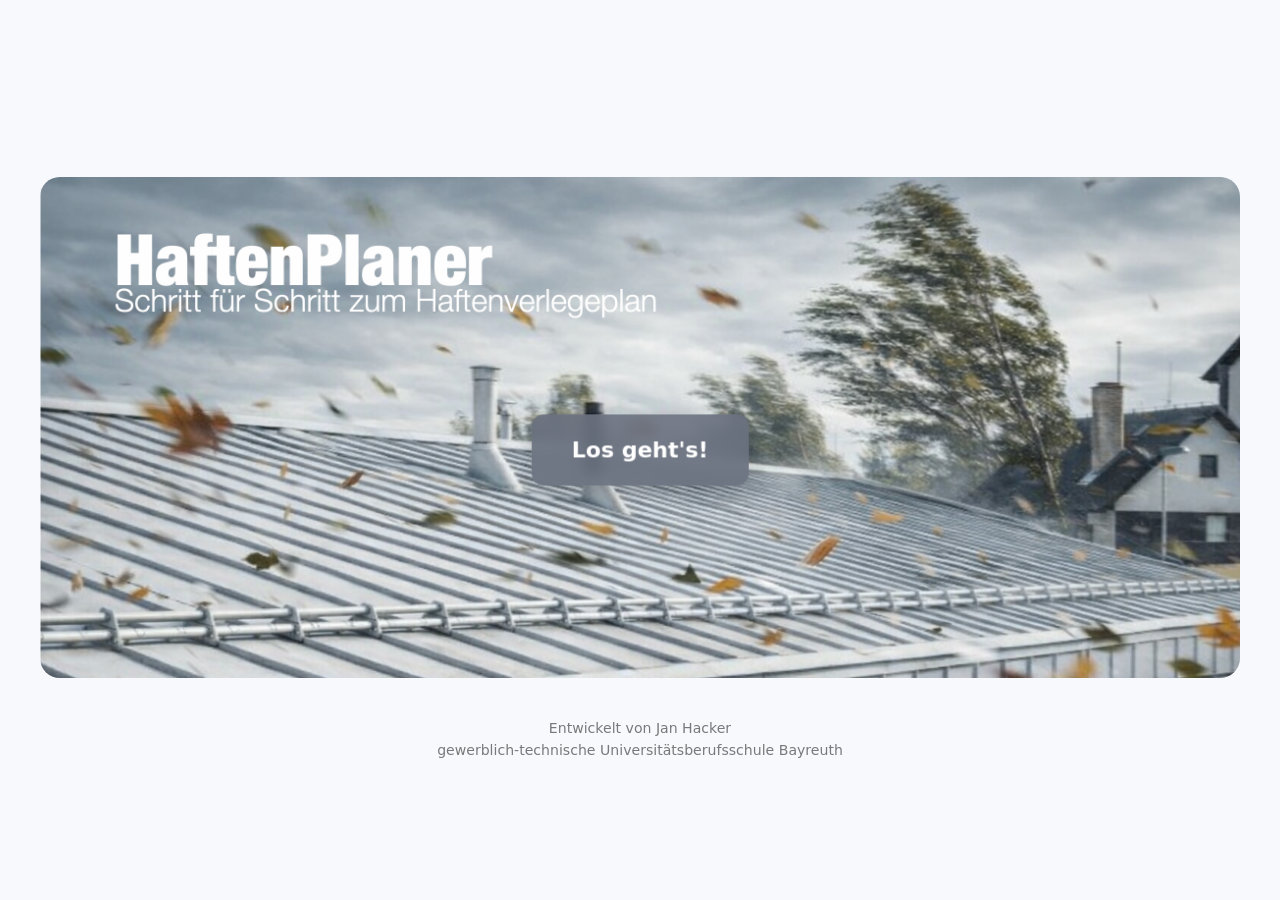
==== commit 410d275e: "Add author and school attribution" ====
--- a/index.html
+++ b/index.html
@@ -17,6 +17,10 @@
           />
         </div>
         <button id="enterApp" class="start-button" type="button">Los geht's!</button>
+        <div class="landing-credit" aria-label="Projektinformation">
+          <p>Entwickelt von Jan Hacker</p>
+          <p>gewerblich-technische Universitätsberufsschule Bayreuth</p>
+        </div>
       </div>
     </section>
 
@@ -35,23 +39,24 @@
               <span class="hero-steps-label">Schritte</span>
             </div>
             <nav class="hero-steps" aria-label="Lernschritte" id="step-nav"></nav>
-            <div id="example-bar" aria-label="Aktuelles Beispielgebäude">
-              <span class="example-label">Beispielgebäude:</span>
-              <span id="ex-roof" class="chip">Pultdach</span>
-              <span id="ex-windzone" class="chip"></span>
-              <span id="ex-height" class="chip"></span>
-              <span id="ex-schar" class="chip"></span>
-              <span id="ex-pitch" class="chip"></span>
-              <span id="ex-e" class="chip"></span>
-              <span id="ex-quarter" class="chip"></span>
-              <span id="ex-tenth" class="chip"></span>
-            </div>
           </div>
         </div>
 
         <main class="main-content">
           <section class="step-content content-card fade-enter" id="step-content" aria-live="polite"></section>
         </main>
+
+        <div id="example-bar" aria-label="Aktuelles Beispielgebäude">
+          <span class="example-label">Beispielgebäude:</span>
+          <span id="ex-roof" class="chip">Pultdach</span>
+          <span id="ex-windzone" class="chip"></span>
+          <span id="ex-height" class="chip"></span>
+          <span id="ex-schar" class="chip"></span>
+          <span id="ex-pitch" class="chip"></span>
+          <span id="ex-e" class="chip"></span>
+          <span id="ex-quarter" class="chip"></span>
+          <span id="ex-tenth" class="chip"></span>
+        </div>
       </div>
     </div>
 
--- a/css/styles.css
+++ b/css/styles.css
@@ -124,6 +124,19 @@
   display: none;
 }
 
+.landing-credit {
+  margin-top: 14px;
+  text-align: center;
+  color: rgba(85, 85, 85, 0.78);
+  font-size: 0.88rem;
+  line-height: 1.45;
+}
+
+.landing-credit p {
+  margin: 2px 0;
+  max-width: none;
+}
+
 .app-topbar {
   display: flex;
   justify-content: flex-end;
@@ -215,7 +228,7 @@
 
 .hero-copy {
   margin-bottom: 12px;
-  max-width: min(700px, calc(100% - 560px));
+  max-width: 760px;
   padding-top: 6px;
 }
 
@@ -261,7 +274,7 @@
   display: flex;
   justify-content: flex-start;
   margin-bottom: 6px;
-  max-width: calc(100% - 560px);
+  max-width: 100%;
 }
 
 .hero-steps-label {
@@ -283,30 +296,36 @@
   gap: 10px;
   flex-wrap: wrap;
   justify-content: flex-start;
-  align-items: center;
+  align-items: end;
   margin-bottom: 0;
-  max-width: calc(100% - 560px);
+  max-width: 100%;
+}
+
+.step-nav__item {
+  display: grid;
+  justify-items: center;
+  align-content: start;
 }
 
 .hero-steps .step-nav__button {
   min-width: 46px;
   min-height: 42px;
   padding: 10px 14px;
-  background: rgba(255, 255, 255, 0.8);
+  background: linear-gradient(135deg, rgba(255, 255, 255, 0.78), rgba(255, 255, 255, 0.62));
   backdrop-filter: blur(6px);
   border-radius: 12px;
-  color: #222;
-  border: none;
+  color: #1f2937;
+  border: 1px solid rgba(255, 255, 255, 0.42);
   font-weight: 600;
-  box-shadow: 0 8px 18px rgba(0, 0, 0, 0.08);
+  box-shadow: 0 10px 20px rgba(15, 23, 42, 0.08);
   transition: all 0.25s ease;
   transform: scale(1);
 }
 
 .hero-steps .step-nav__button:hover,
 .hero-steps .step-nav__button:focus-visible {
-  background: rgba(255, 255, 255, 0.92);
-  color: #222;
+  background: linear-gradient(135deg, rgba(255, 255, 255, 0.9), rgba(255, 255, 255, 0.74));
+  color: #111827;
   outline: none;
   transform: scale(1.05);
 }
@@ -321,6 +340,55 @@
     0 8px 20px rgba(59, 130, 246, 0.35);
 }
 
+.hero-steps .step-nav__button--label {
+  border-width: 1px;
+  font-weight: 800;
+}
+
+.hero-steps .step-nav__button--label[data-step='schritt-10'] {
+  background: linear-gradient(135deg, rgba(251, 191, 36, 0.28), rgba(254, 240, 138, 0.22));
+  color: #7c5a00;
+  border-color: rgba(245, 158, 11, 0.24);
+  box-shadow: 0 8px 20px rgba(245, 158, 11, 0.12);
+}
+
+.hero-steps .step-nav__button--label[data-step='schritt-10']:hover,
+.hero-steps .step-nav__button--label[data-step='schritt-10']:focus-visible {
+  background: linear-gradient(135deg, rgba(251, 191, 36, 0.38), rgba(254, 240, 138, 0.3));
+  color: #6b4d00;
+}
+
+.hero-steps .step-nav__button--label[data-step='dein-ablauf'] {
+  background: linear-gradient(135deg, rgba(134, 239, 172, 0.28), rgba(187, 247, 208, 0.22));
+  color: #166534;
+  border-color: rgba(34, 197, 94, 0.2);
+  box-shadow: 0 8px 20px rgba(34, 197, 94, 0.1);
+}
+
+.hero-steps .step-nav__button--label[data-step='dein-ablauf']:hover,
+.hero-steps .step-nav__button--label[data-step='dein-ablauf']:focus-visible {
+  background: linear-gradient(135deg, rgba(134, 239, 172, 0.38), rgba(187, 247, 208, 0.3));
+  color: #14532d;
+}
+
+.hero-steps .step-nav__button--label.is-active {
+  color: #fff;
+}
+
+.hero-steps .step-nav__button--label[data-step='schritt-10'].is-active {
+  background: linear-gradient(135deg, #f5b942, #f59e0b);
+  box-shadow:
+    0 0 0 2px rgba(255, 255, 255, 0.45),
+    0 10px 24px rgba(245, 158, 11, 0.28);
+}
+
+.hero-steps .step-nav__button--label[data-step='dein-ablauf'].is-active {
+  background: linear-gradient(135deg, #34d399, #22c55e);
+  box-shadow:
+    0 0 0 2px rgba(255, 255, 255, 0.45),
+    0 10px 24px rgba(34, 197, 94, 0.22);
+}
+
 body.dark .hero-steps .step-nav__button,
 body.dark-mode .hero-steps .step-nav__button {
   background: rgba(30, 30, 30, 0.7);
@@ -355,17 +423,14 @@
 }
 
 #example-bar {
-  position: absolute;
-  top: 24px;
-  right: 20px;
-  width: min(560px, calc(100% - 620px));
-  min-width: 480px;
+  width: min(100%, 1180px);
   display: flex;
   flex-wrap: wrap;
-  align-content: flex-start;
+  align-content: center;
   justify-content: flex-start;
   gap: 14px;
   align-items: center;
+  margin: 18px 0 0;
   padding: 18px 22px;
   background:
     linear-gradient(135deg, rgba(255, 255, 255, 0.2), rgba(255, 255, 255, 0.08)),
@@ -374,13 +439,13 @@
   border-radius: 18px;
   box-shadow: 0 14px 30px rgba(36, 52, 71, 0.14);
   font-weight: 500;
-  z-index: 2;
   backdrop-filter: blur(14px);
-  max-height: 210px;
-  overflow: hidden;
+  max-height: none;
+  overflow: visible;
   transition:
     opacity 0.4s ease,
     transform 0.4s ease,
+    margin 0.4s ease,
     max-height 0.4s ease,
     padding-top 0.4s ease,
     padding-bottom 0.4s ease,
@@ -392,9 +457,12 @@
   transform: translateY(-10px);
   pointer-events: none;
   max-height: 0;
+  margin-top: 0;
+  margin-bottom: 0;
   padding-top: 0;
   padding-bottom: 0;
   border-width: 0;
+  overflow: hidden;
 }
 
 #example-bar span {
@@ -865,21 +933,21 @@
   width: 100%;
 }
 
+.example-image-wrap {
+  position: relative;
+  display: inline-block;
+  margin-top: 8px;
+  cursor: zoom-in;
+}
+
+.example-image-wrap .example-image {
+  margin-top: 0;
+}
+
 #step3 .example-text {
   max-width: 720px;
   margin: 20px 0 0;
   text-align: left;
-}
-
-.expandable-example {
-  position: relative;
-  cursor: zoom-in;
-  transition: transform 0.25s ease, box-shadow 0.25s ease;
-}
-
-.expandable-example:hover {
-  transform: translateY(-2px);
-  box-shadow: 0 18px 36px rgba(15, 23, 42, 0.16);
 }
 
 .example-click-badge {
@@ -1033,6 +1101,33 @@
   bottom: 10px;
 }
 
+.height-slider-wrap {
+  display: grid;
+  justify-items: center;
+  gap: 10px;
+  padding: 10px 8px;
+  border-radius: 18px;
+  background: linear-gradient(180deg, rgba(44, 92, 197, 0.08), rgba(44, 92, 197, 0.02));
+  border: 1px solid rgba(44, 92, 197, 0.12);
+  box-shadow: 0 10px 24px rgba(44, 92, 197, 0.08);
+}
+
+.height-slider-hint {
+  display: inline-flex;
+  align-items: center;
+  justify-content: center;
+  min-width: 72px;
+  min-height: 30px;
+  padding: 4px 10px;
+  border-radius: 999px;
+  background: rgba(44, 92, 197, 0.12);
+  color: var(--primary);
+  font-size: 0.78rem;
+  font-weight: 800;
+  letter-spacing: 0.04em;
+  text-transform: uppercase;
+}
+
 .height-slider {
   writing-mode: bt-lr;
   -webkit-appearance: slider-vertical;
@@ -1040,6 +1135,7 @@
   width: 24px;
   accent-color: var(--primary);
   cursor: pointer;
+  filter: drop-shadow(0 2px 8px rgba(44, 92, 197, 0.16));
 }
 
 .wind-visual__meter {
@@ -1442,6 +1538,23 @@
   border-bottom: 0;
 }
 
+.zone-summary__row.is-shifted {
+  background: linear-gradient(90deg, rgba(44, 92, 197, 0.08), rgba(39, 174, 96, 0.08));
+  border-radius: 14px;
+  padding-left: 10px;
+  padding-right: 10px;
+  margin-left: -10px;
+  margin-right: -10px;
+  box-shadow: 0 8px 18px rgba(44, 92, 197, 0.1);
+  transition: background 0.25s ease, box-shadow 0.25s ease, transform 0.25s ease;
+}
+
+.zone-summary__row.is-shifted .zone-badge {
+  background: #dff6ea;
+  color: #14804a;
+  box-shadow: 0 4px 12px rgba(39, 174, 96, 0.18);
+}
+
 .reference-figure {
   margin: 0;
   display: grid;
@@ -1490,6 +1603,16 @@
 
 .pitch-panel label {
   font-weight: 700;
+}
+
+.pitch-observe {
+  margin: -2px 0 2px;
+  padding: 10px 12px;
+  border-radius: 14px;
+  background: linear-gradient(135deg, rgba(44, 92, 197, 0.08), rgba(39, 174, 96, 0.08));
+  color: var(--text);
+  font-size: 0.94rem;
+  line-height: 1.45;
 }
 
 .pitch-slider-wrap {
@@ -2417,12 +2540,40 @@
 }
 
 .footer-note {
-  margin-top: 24px;
+  margin-top: 28px;
   color: var(--muted);
-  font-size: 0.95rem;
+  font-size: 0.88rem;
+  opacity: 0.8;
+  text-align: center;
 }
 
 @media (max-width: 900px) {
+  #app-banner {
+    position: static;
+    top: auto;
+    height: auto;
+    min-height: 260px;
+    z-index: auto;
+  }
+
+  .hero-overlay {
+    position: relative;
+    min-height: 260px;
+  }
+
+  .hero-copy,
+  .hero-top,
+  .hero-steps {
+    max-width: 100%;
+  }
+
+  #example-bar {
+    width: 100%;
+    max-height: none;
+    margin-top: 12px;
+    backdrop-filter: none;
+  }
+
   .hero-copy,
   .hero-top,
   .hero-steps {
@@ -2453,13 +2604,9 @@
   }
 
   #example-bar {
-    position: static;
-    width: 100%;
-    min-width: 0;
-    max-height: 180px;
+    max-height: none;
     padding: 12px 14px;
     gap: 10px;
-    margin-top: auto;
     margin-bottom: 10px;
   }
 
@@ -2486,6 +2633,18 @@
 
   .height-slider {
     height: 220px;
+  }
+
+  .height-slider-wrap {
+    gap: 8px;
+    padding: 8px 6px;
+    border-radius: 16px;
+  }
+
+  .height-slider-hint {
+    min-width: 60px;
+    min-height: 26px;
+    font-size: 0.72rem;
   }
 
   .building {
@@ -2569,9 +2728,13 @@
     transform: translateX(-50%) scale(1.02);
   }
 
+  .landing-credit {
+    margin-top: 12px;
+    font-size: 0.8rem;
+    padding: 0 8px;
+  }
+
   #app-banner {
-    position: static;
-    top: auto;
     height: auto;
     min-height: 250px;
     margin-bottom: 14px;
@@ -2600,9 +2763,15 @@
   }
 
   .hero-steps {
-    justify-content: flex-start;
-    gap: 8px;
+    display: grid;
+    grid-template-columns: repeat(7, minmax(0, 1fr));
+    align-items: start;
+    justify-content: stretch;
+    gap: 6px;
     margin-bottom: 12px;
+    flex-wrap: nowrap;
+    overflow: visible;
+    padding-bottom: 4px;
   }
 
   .hero-top {
@@ -2611,10 +2780,28 @@
   }
 
   .hero-steps .step-nav__button {
-    min-width: 44px;
-    min-height: 44px;
-    padding: 8px 12px;
-    border-radius: 12px;
+    width: 100%;
+    min-width: 0;
+    min-height: 38px;
+    padding: 7px 10px;
+    border-radius: 10px;
+    font-size: 1rem;
+  }
+
+  .step-nav__item {
+    width: 100%;
+  }
+
+  .step-nav__item--named {
+    grid-column: span 3;
+  }
+
+  .hero-steps .step-nav__button--label {
+    min-width: 0;
+    padding: 7px 8px;
+    font-size: 0.86rem;
+    line-height: 1.1;
+    white-space: nowrap;
   }
 
   .step-inner {
@@ -2622,15 +2809,12 @@
   }
 
   #example-bar {
-    position: static;
     width: 100%;
-    min-width: 0;
-    max-height: none;
     flex-direction: column;
     align-items: flex-start;
     gap: 8px;
     padding: 12px 14px;
-    margin-top: auto;
+    margin-top: 0;
   }
 
   #example-bar span {
@@ -2662,6 +2846,15 @@
   .step3-layout .result-box {
     justify-self: stretch;
     max-width: 100%;
+  }
+
+  .step4-graphic {
+    margin: 18px auto;
+  }
+
+  .step4-graphic img {
+    max-height: 46vh;
+    object-fit: contain;
   }
 }
 
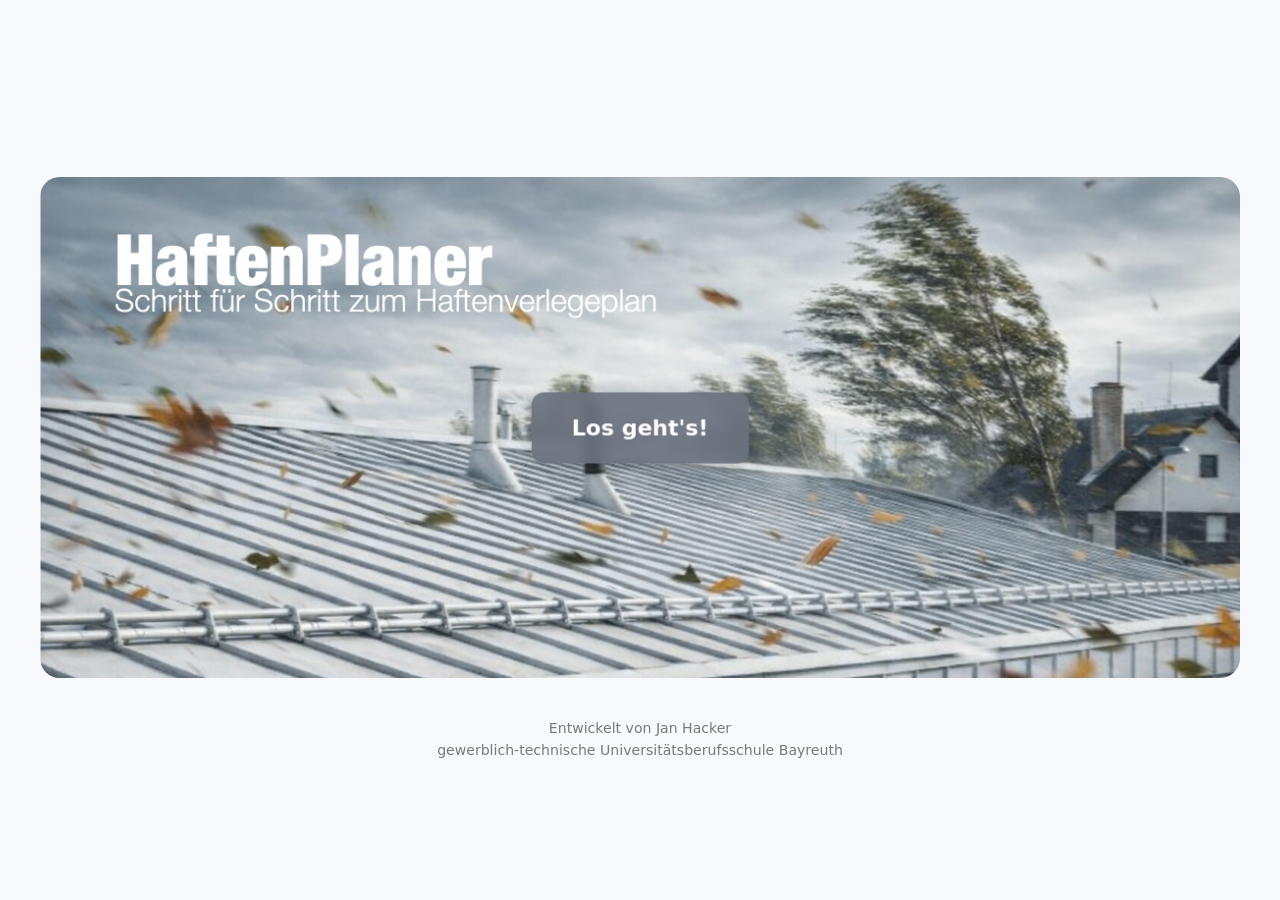
==== commit d5c76ffd: "Move attribution to app footer and fix landing button" ====
--- a/index.html
+++ b/index.html
@@ -9,14 +9,16 @@
   <body>
     <section id="landing-page" class="landing-page">
       <div class="image-container">
-        <div id="welcome-banner" aria-hidden="true">
-          <img
-            class="welcome-hero-image"
-            src="assets/images/welcome.jpg"
-            alt="HaftenPlaner Startbild"
-          />
+        <div class="welcome-stage">
+          <div id="welcome-banner" aria-hidden="true">
+            <img
+              class="welcome-hero-image"
+              src="assets/images/welcome.jpg"
+              alt="HaftenPlaner Startbild"
+            />
+          </div>
+          <button id="enterApp" class="start-button" type="button">Los geht's!</button>
         </div>
-        <button id="enterApp" class="start-button" type="button">Los geht's!</button>
         <div class="landing-credit" aria-label="Projektinformation">
           <p>Entwickelt von Jan Hacker</p>
           <p>gewerblich-technische Universitätsberufsschule Bayreuth</p>
@@ -57,6 +59,11 @@
           <span id="ex-quarter" class="chip"></span>
           <span id="ex-tenth" class="chip"></span>
         </div>
+
+        <footer class="app-footer" aria-label="Projektinformation">
+          <p>Entwickelt von Jan Hacker</p>
+          <p>gewerblich-technische Universitätsberufsschule Bayreuth</p>
+        </footer>
       </div>
     </div>
 
--- a/css/styles.css
+++ b/css/styles.css
@@ -86,9 +86,12 @@
 }
 
 .image-container {
-  position: relative;
   max-width: 1200px;
   width: 100%;
+}
+
+.welcome-stage {
+  position: relative;
 }
 
 #welcome-banner {
@@ -133,6 +136,20 @@
 }
 
 .landing-credit p {
+  margin: 2px 0;
+  max-width: none;
+}
+
+.app-footer {
+  margin-top: 18px;
+  padding: 4px 2px 0;
+  text-align: center;
+  color: rgba(85, 85, 85, 0.78);
+  font-size: 0.88rem;
+  line-height: 1.45;
+}
+
+.app-footer p {
   margin: 2px 0;
   max-width: none;
 }
@@ -2539,14 +2556,6 @@
   min-height: 320px;
 }
 
-.footer-note {
-  margin-top: 28px;
-  color: var(--muted);
-  font-size: 0.88rem;
-  opacity: 0.8;
-  text-align: center;
-}
-
 @media (max-width: 900px) {
   #app-banner {
     position: static;
@@ -2734,6 +2743,12 @@
     padding: 0 8px;
   }
 
+  .app-footer {
+    margin-top: 14px;
+    font-size: 0.8rem;
+    padding: 0 8px;
+  }
+
   #app-banner {
     height: auto;
     min-height: 250px;
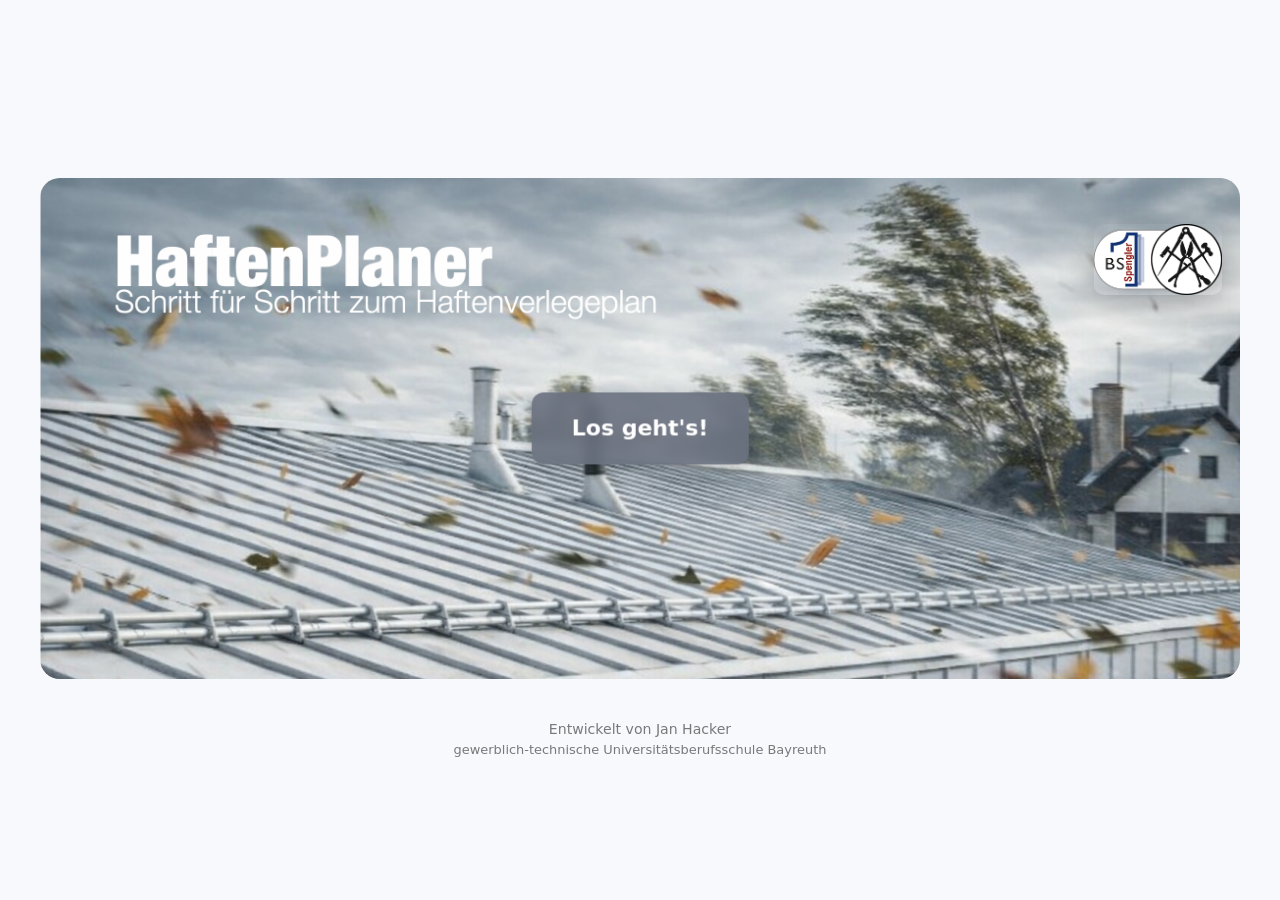
==== commit 98aac1da: "Add banner logo and refine attribution sizing" ====
--- a/index.html
+++ b/index.html
@@ -16,6 +16,11 @@
               src="assets/images/welcome.jpg"
               alt="HaftenPlaner Startbild"
             />
+            <img
+              class="banner-logo banner-logo--welcome"
+              src="assets/images/logo-bs-spengler.png"
+              alt="Logo BS Spengler"
+            />
           </div>
           <button id="enterApp" class="start-button" type="button">Los geht's!</button>
         </div>
@@ -29,6 +34,11 @@
     <div id="app-content" class="hidden">
       <div class="app-shell">
         <div id="app-banner" class="hero-banner" aria-hidden="true">
+          <img
+            class="banner-logo banner-logo--app"
+            src="assets/images/logo-bs-spengler.png"
+            alt="Logo BS Spengler"
+          />
           <div class="hero-overlay">
             <div class="hero-copy">
               <h1 class="hero-title">HaftenPlaner</h1>
--- a/css/styles.css
+++ b/css/styles.css
@@ -94,6 +94,28 @@
   position: relative;
 }
 
+.banner-logo {
+  position: absolute;
+  top: 14px;
+  right: 18px;
+  z-index: 3;
+  width: clamp(88px, 10vw, 138px);
+  height: auto;
+  display: block;
+  object-fit: contain;
+  filter: drop-shadow(0 10px 18px rgba(15, 23, 42, 0.14));
+}
+
+.banner-logo--welcome {
+  top: 16px;
+  right: 18px;
+}
+
+.banner-logo--app {
+  top: 14px;
+  right: 18px;
+}
+
 #welcome-banner {
   width: 100%;
   max-width: 1200px;
@@ -140,18 +162,28 @@
   max-width: none;
 }
 
+.landing-credit p:last-child {
+  font-size: 0.92em;
+}
+
 .app-footer {
-  margin-top: 18px;
-  padding: 4px 2px 0;
+  width: min(100%, 1180px);
+  margin-top: 10px;
+  padding: 8px 2px 0;
+  border-top: 1px solid rgba(217, 226, 236, 0.72);
   text-align: center;
-  color: rgba(85, 85, 85, 0.78);
-  font-size: 0.88rem;
-  line-height: 1.45;
+  color: rgba(85, 85, 85, 0.66);
+  font-size: 0.8rem;
+  line-height: 1.55;
 }
 
 .app-footer p {
   margin: 2px 0;
   max-width: none;
+}
+
+.app-footer p:last-child {
+  font-size: 0.92em;
 }
 
 .app-topbar {
@@ -245,7 +277,7 @@
 
 .hero-copy {
   margin-bottom: 12px;
-  max-width: 760px;
+  max-width: min(760px, calc(100% - 190px));
   padding-top: 6px;
 }
 
@@ -328,20 +360,24 @@
   min-width: 46px;
   min-height: 42px;
   padding: 10px 14px;
-  background: linear-gradient(135deg, rgba(255, 255, 255, 0.78), rgba(255, 255, 255, 0.62));
-  backdrop-filter: blur(6px);
+  background:
+    linear-gradient(135deg, rgba(255, 255, 255, 0.18), rgba(255, 255, 255, 0.05)),
+    rgba(187, 204, 224, 0.18);
+  backdrop-filter: blur(10px);
   border-radius: 12px;
-  color: #1f2937;
-  border: 1px solid rgba(255, 255, 255, 0.42);
+  color: rgba(17, 24, 39, 0.96);
+  border: 1px solid rgba(238, 244, 252, 0.34);
   font-weight: 600;
-  box-shadow: 0 10px 20px rgba(15, 23, 42, 0.08);
+  box-shadow: 0 10px 22px rgba(58, 72, 89, 0.08);
   transition: all 0.25s ease;
   transform: scale(1);
 }
 
 .hero-steps .step-nav__button:hover,
 .hero-steps .step-nav__button:focus-visible {
-  background: linear-gradient(135deg, rgba(255, 255, 255, 0.9), rgba(255, 255, 255, 0.74));
+  background:
+    linear-gradient(135deg, rgba(255, 255, 255, 0.26), rgba(255, 255, 255, 0.08)),
+    rgba(187, 204, 224, 0.24);
   color: #111827;
   outline: none;
   transform: scale(1.05);
@@ -1988,14 +2024,15 @@
 .h5p-frame {
   width: 100%;
   max-width: 820px;
-  height: 760px;
+  min-height: 920px;
+  height: 920px;
   border: none;
   margin: 20px auto;
   display: block;
   box-shadow: 0 10px 30px rgba(0, 0, 0, 0.15);
   border-radius: 10px;
   background: white;
-  overflow: auto;
+  overflow: hidden;
 }
 
 .step8-container {
@@ -2694,7 +2731,8 @@
 
   .h5p-frame {
     max-width: 100%;
-    height: 820px;
+    min-height: 980px;
+    height: 980px;
   }
 }
 
@@ -2719,6 +2757,12 @@
     height: auto;
     aspect-ratio: 2446 / 1020;
     border-radius: 18px;
+  }
+
+  .banner-logo {
+    width: clamp(72px, 22vw, 108px);
+    top: 10px;
+    right: 10px;
   }
 
   .start-button {
@@ -2743,6 +2787,10 @@
     padding: 0 8px;
   }
 
+  .landing-credit p:last-child {
+    font-size: 0.88em;
+  }
+
   .app-footer {
     margin-top: 14px;
     font-size: 0.8rem;
@@ -2765,6 +2813,7 @@
     max-width: 100%;
     margin-bottom: 10px;
     padding-top: 0;
+    padding-right: 88px;
   }
 
   .hero-title {
@@ -2801,6 +2850,11 @@
     padding: 7px 10px;
     border-radius: 10px;
     font-size: 1rem;
+    background:
+      linear-gradient(135deg, rgba(255, 255, 255, 0.2), rgba(255, 255, 255, 0.04)),
+      rgba(187, 204, 224, 0.2);
+    border-color: rgba(238, 244, 252, 0.28);
+    box-shadow: 0 8px 16px rgba(58, 72, 89, 0.06);
   }
 
   .step-nav__item {
@@ -2829,7 +2883,8 @@
     align-items: flex-start;
     gap: 8px;
     padding: 12px 14px;
-    margin-top: 0;
+    margin-top: 8px;
+    margin-bottom: 8px;
   }
 
   #example-bar span {
@@ -2870,6 +2925,23 @@
   .step4-graphic img {
     max-height: 46vh;
     object-fit: contain;
+  }
+
+  .app-footer {
+    margin-top: 6px;
+    padding: 10px 12px 0;
+    font-size: 0.74rem;
+    line-height: 1.5;
+    color: rgba(85, 85, 85, 0.6);
+    border-top-color: rgba(217, 226, 236, 0.55);
+  }
+
+  .app-footer p {
+    margin: 1px 0;
+  }
+
+  .app-footer p:last-child {
+    font-size: 0.86em;
   }
 }
 
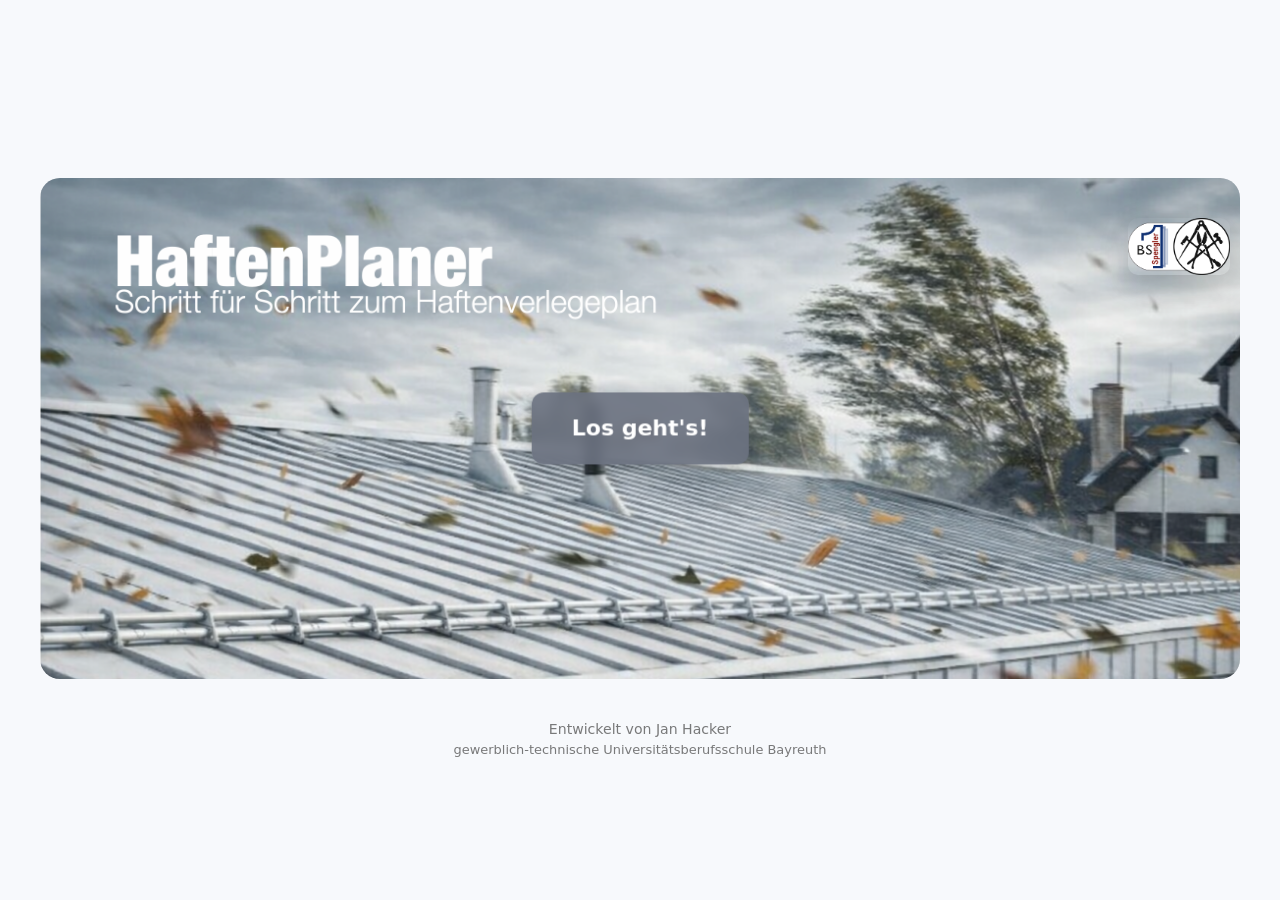
==== commit a2c08e51: "Use cleaned logo for app banner" ====
--- a/index.html
+++ b/index.html
@@ -36,7 +36,7 @@
         <div id="app-banner" class="hero-banner" aria-hidden="true">
           <img
             class="banner-logo banner-logo--app"
-            src="assets/images/logo-bs-spengler.png"
+            src="assets/images/logo-bs-spengler-clean.png"
             alt="Logo BS Spengler"
           />
           <div class="hero-overlay">
--- a/css/styles.css
+++ b/css/styles.css
@@ -103,17 +103,19 @@
   height: auto;
   display: block;
   object-fit: contain;
-  filter: drop-shadow(0 10px 18px rgba(15, 23, 42, 0.14));
+  filter: none;
 }
 
 .banner-logo--welcome {
-  top: 16px;
-  right: 18px;
+  top: 10px;
+  right: 10px;
+  width: clamp(76px, 8vw, 120px);
 }
 
 .banner-logo--app {
   top: 14px;
   right: 18px;
+  opacity: 1;
 }
 
 #welcome-banner {
@@ -361,14 +363,14 @@
   min-height: 42px;
   padding: 10px 14px;
   background:
-    linear-gradient(135deg, rgba(255, 255, 255, 0.18), rgba(255, 255, 255, 0.05)),
-    rgba(187, 204, 224, 0.18);
+    linear-gradient(135deg, rgba(255, 255, 255, 0.34), rgba(255, 255, 255, 0.12)),
+    rgba(202, 215, 232, 0.28);
   backdrop-filter: blur(10px);
   border-radius: 12px;
   color: rgba(17, 24, 39, 0.96);
-  border: 1px solid rgba(238, 244, 252, 0.34);
+  border: 1px solid rgba(244, 248, 253, 0.44);
   font-weight: 600;
-  box-shadow: 0 10px 22px rgba(58, 72, 89, 0.08);
+  box-shadow: 0 10px 22px rgba(58, 72, 89, 0.1);
   transition: all 0.25s ease;
   transform: scale(1);
 }
@@ -376,8 +378,8 @@
 .hero-steps .step-nav__button:hover,
 .hero-steps .step-nav__button:focus-visible {
   background:
-    linear-gradient(135deg, rgba(255, 255, 255, 0.26), rgba(255, 255, 255, 0.08)),
-    rgba(187, 204, 224, 0.24);
+    linear-gradient(135deg, rgba(255, 255, 255, 0.42), rgba(255, 255, 255, 0.16)),
+    rgba(202, 215, 232, 0.34);
   color: #111827;
   outline: none;
   transform: scale(1.05);
@@ -2024,8 +2026,8 @@
 .h5p-frame {
   width: 100%;
   max-width: 820px;
-  min-height: 920px;
-  height: 920px;
+  min-height: 760px;
+  height: 760px;
   border: none;
   margin: 20px auto;
   display: block;
@@ -2731,8 +2733,8 @@
 
   .h5p-frame {
     max-width: 100%;
-    min-height: 980px;
-    height: 980px;
+    min-height: 640px;
+    height: 640px;
   }
 }
 
@@ -2760,6 +2762,18 @@
   }
 
   .banner-logo {
+    width: clamp(72px, 22vw, 108px);
+    top: 10px;
+    right: 10px;
+  }
+
+  .banner-logo--welcome {
+    width: clamp(58px, 18vw, 86px);
+    top: 8px;
+    right: 8px;
+  }
+
+  .banner-logo--app {
     width: clamp(72px, 22vw, 108px);
     top: 10px;
     right: 10px;
@@ -2851,10 +2865,10 @@
     border-radius: 10px;
     font-size: 1rem;
     background:
-      linear-gradient(135deg, rgba(255, 255, 255, 0.2), rgba(255, 255, 255, 0.04)),
-      rgba(187, 204, 224, 0.2);
-    border-color: rgba(238, 244, 252, 0.28);
-    box-shadow: 0 8px 16px rgba(58, 72, 89, 0.06);
+      linear-gradient(135deg, rgba(255, 255, 255, 0.36), rgba(255, 255, 255, 0.12)),
+      rgba(202, 215, 232, 0.3);
+    border-color: rgba(244, 248, 253, 0.38);
+    box-shadow: 0 8px 16px rgba(58, 72, 89, 0.08);
   }
 
   .step-nav__item {
